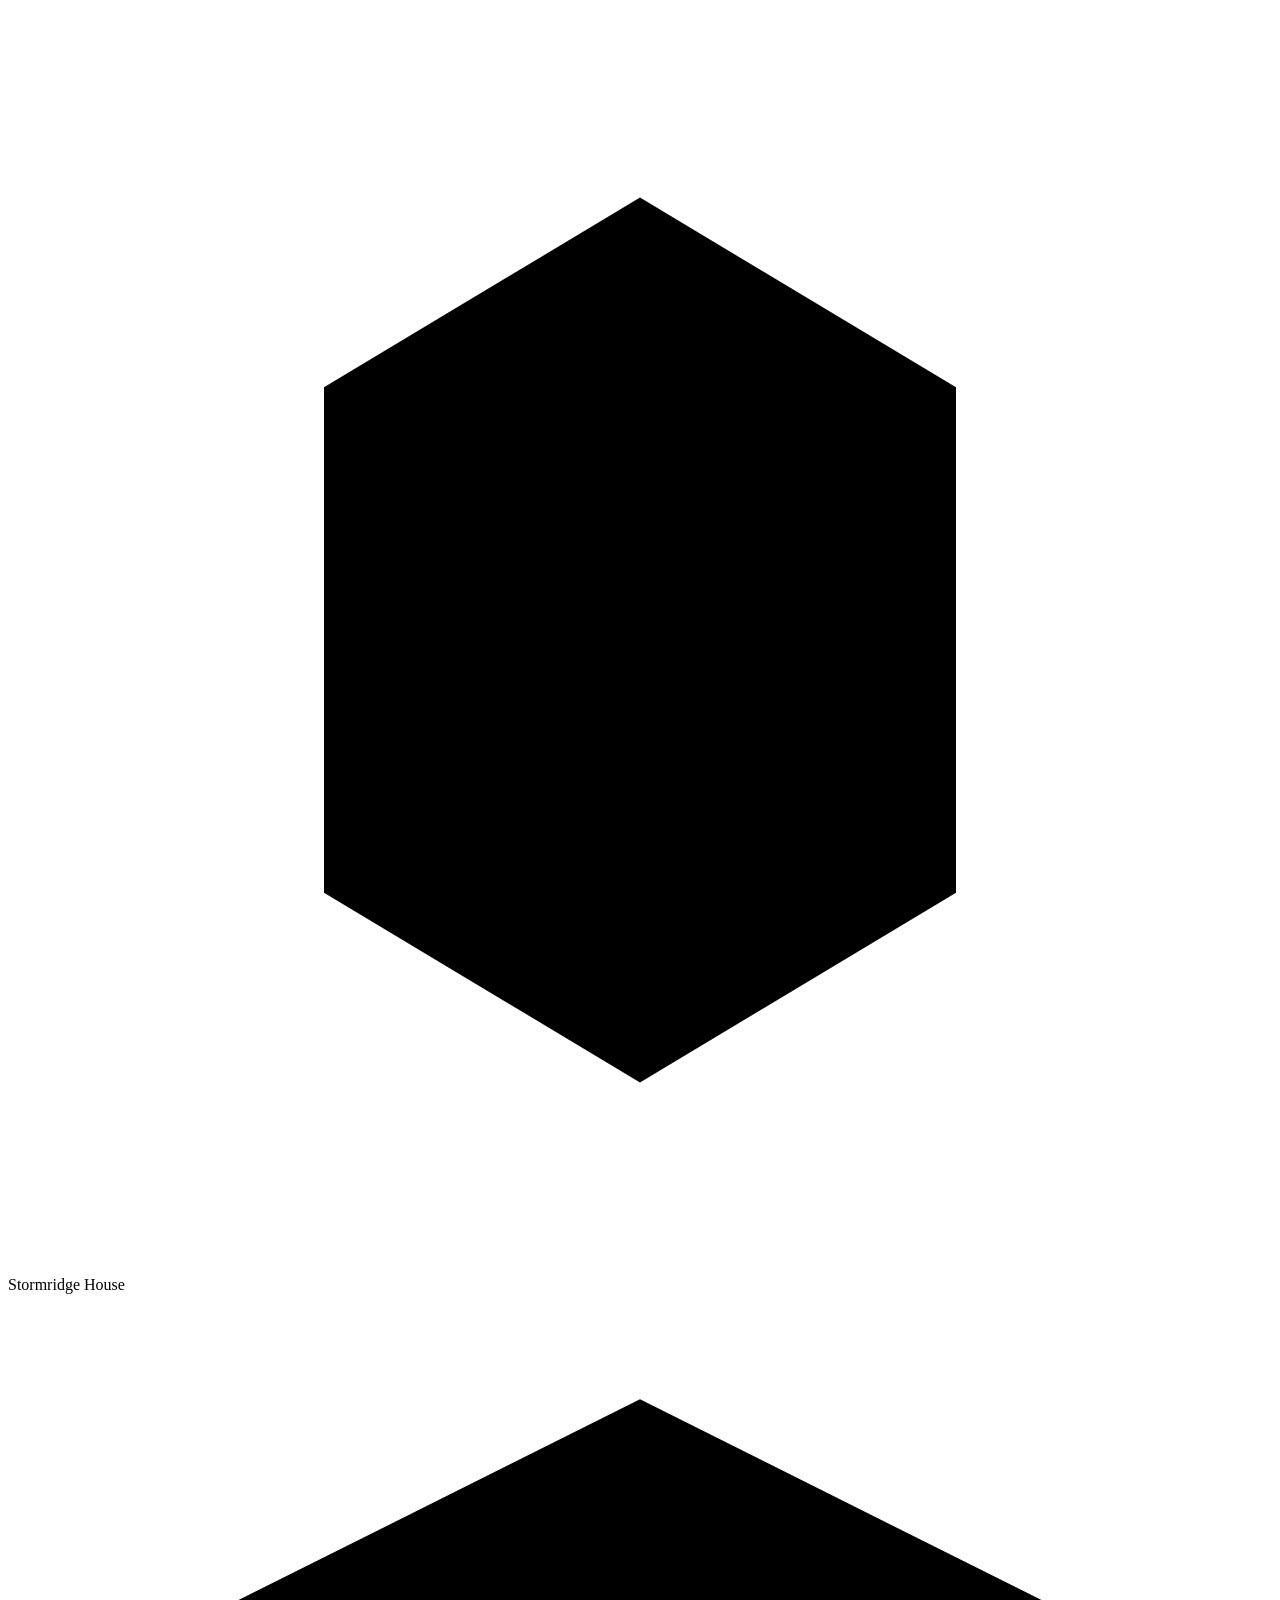
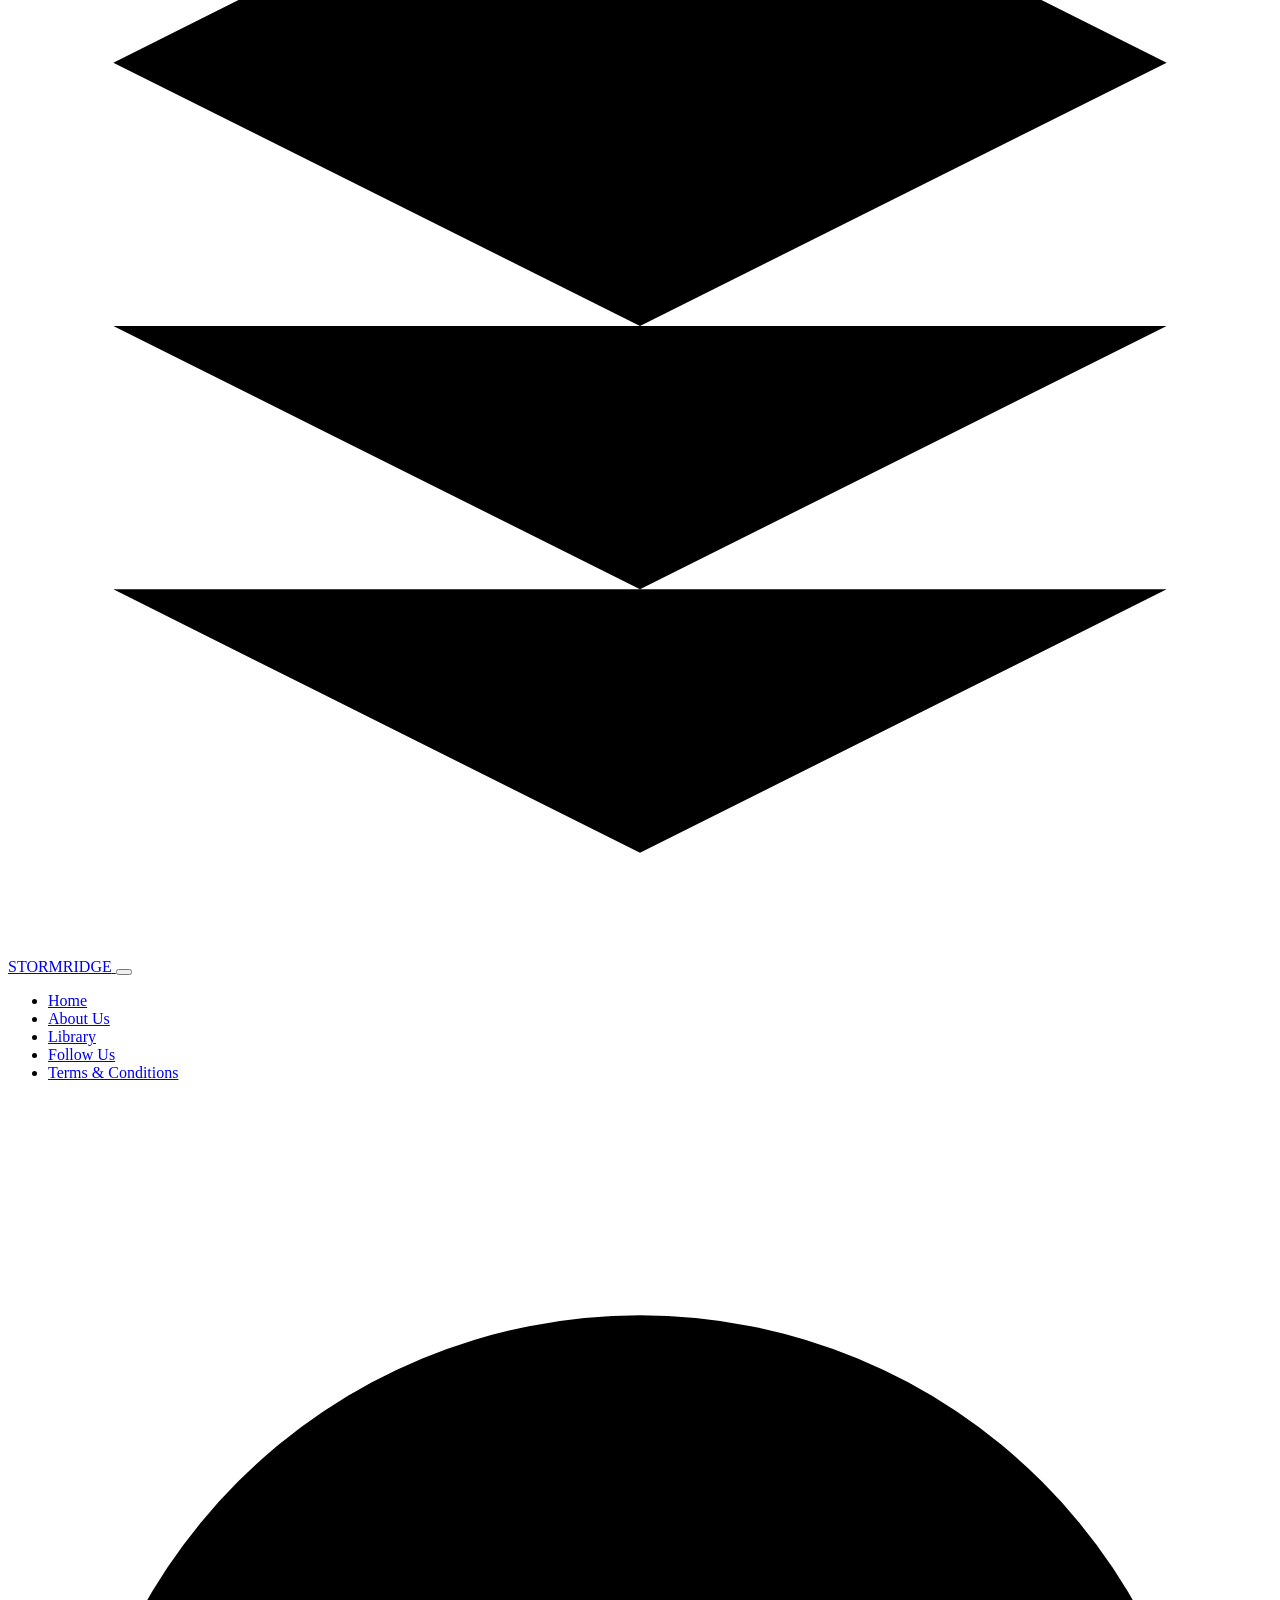
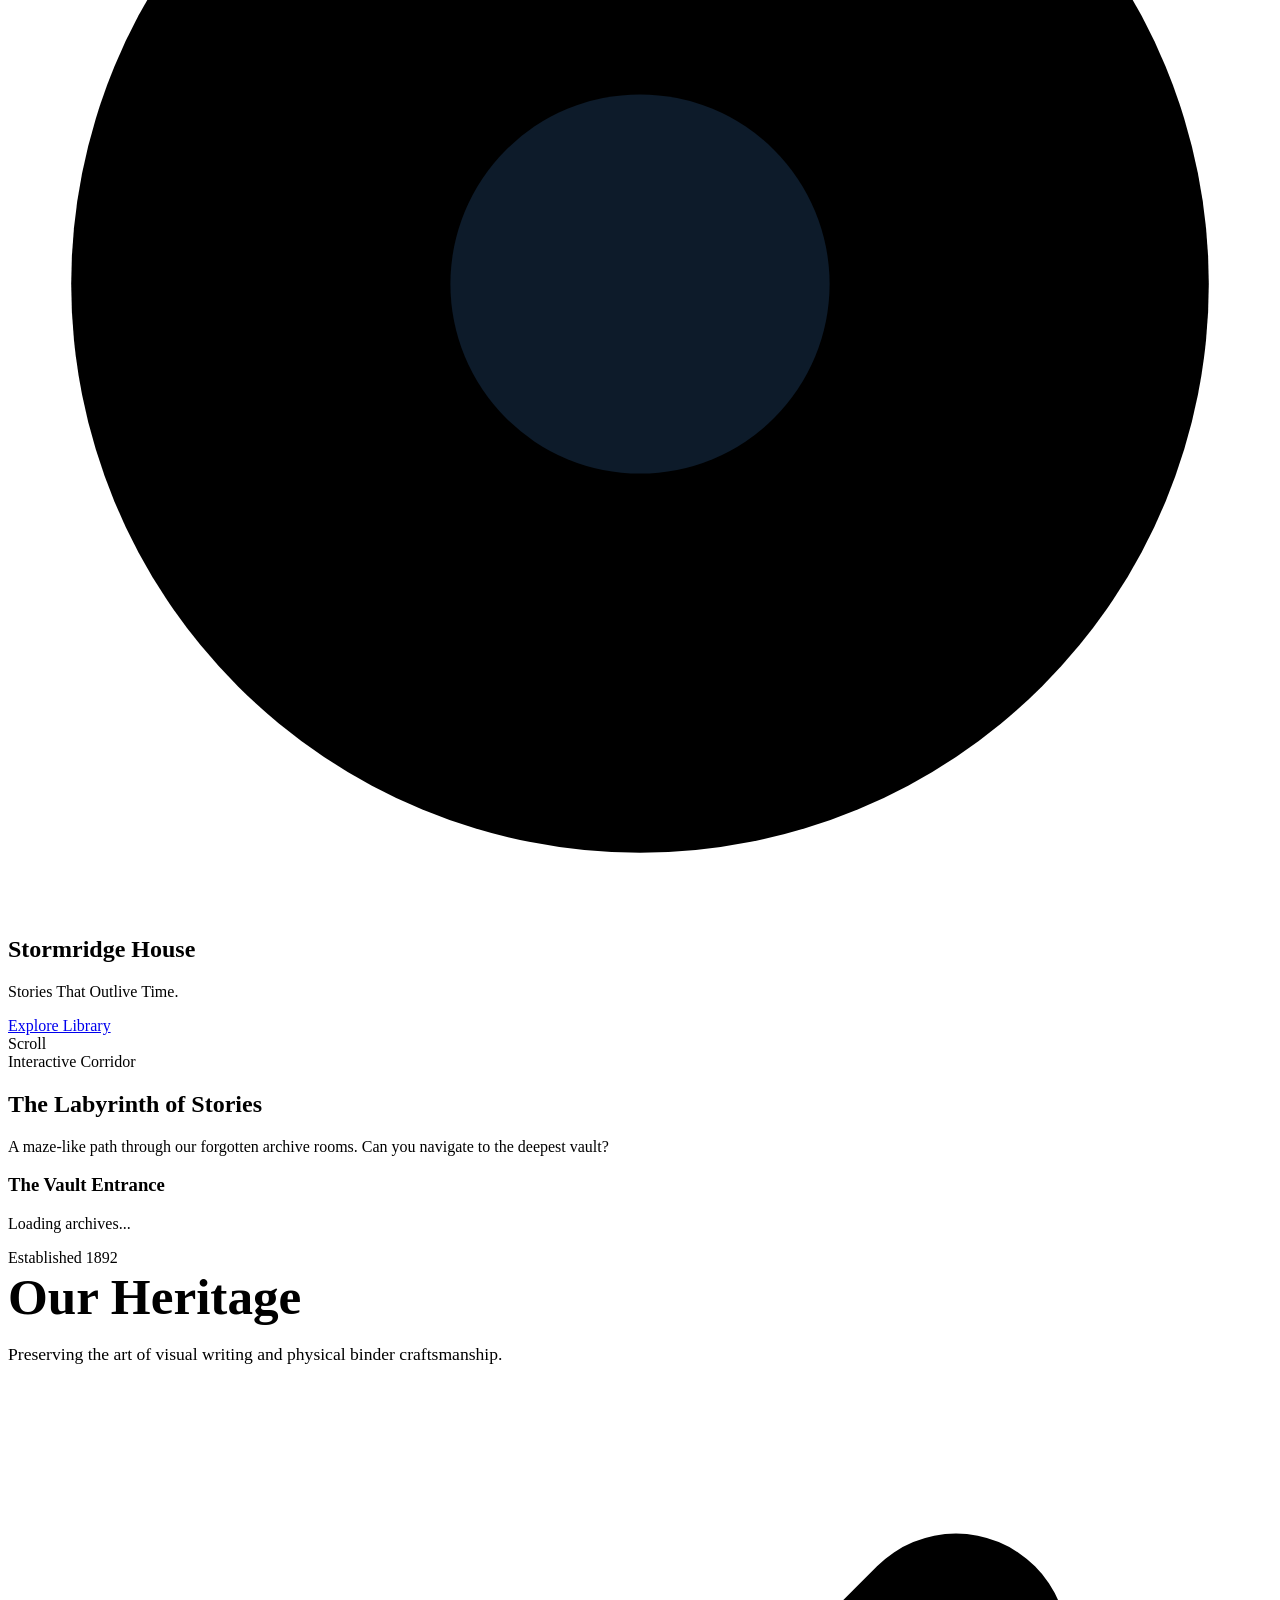
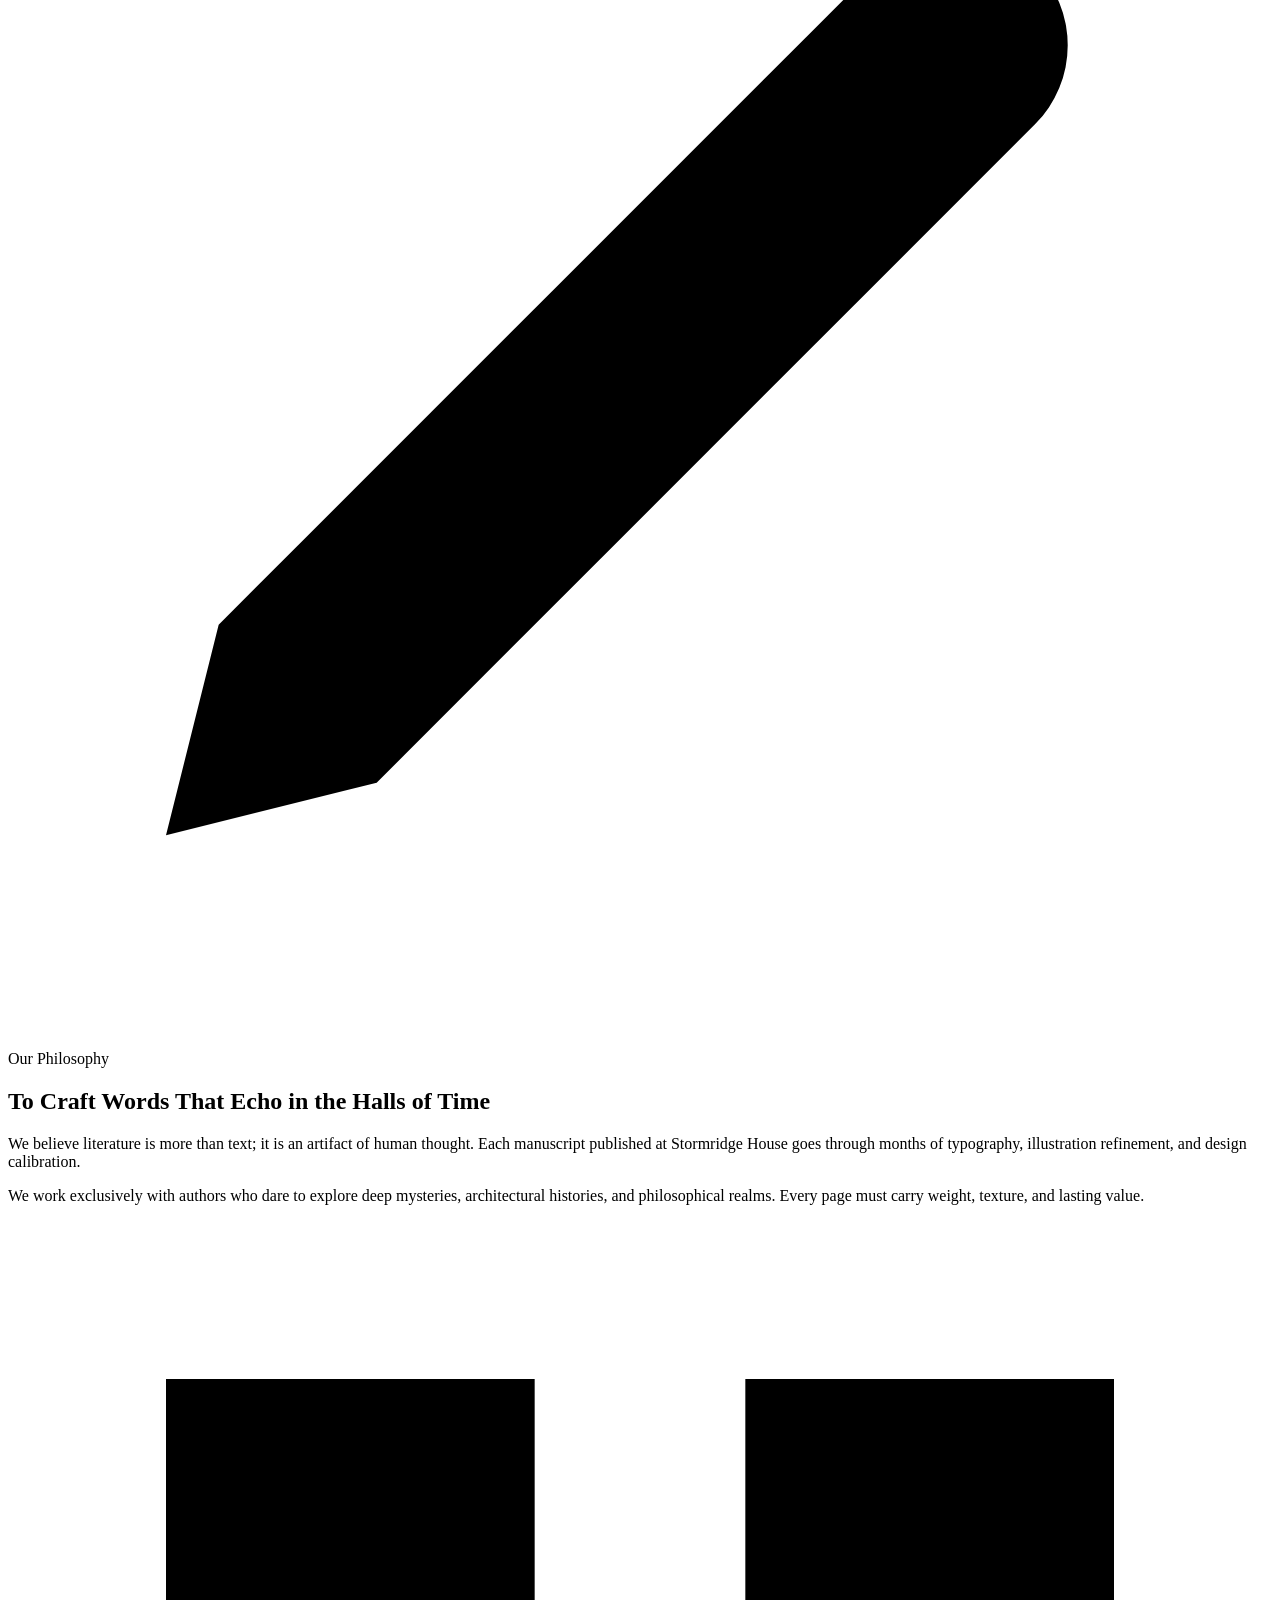
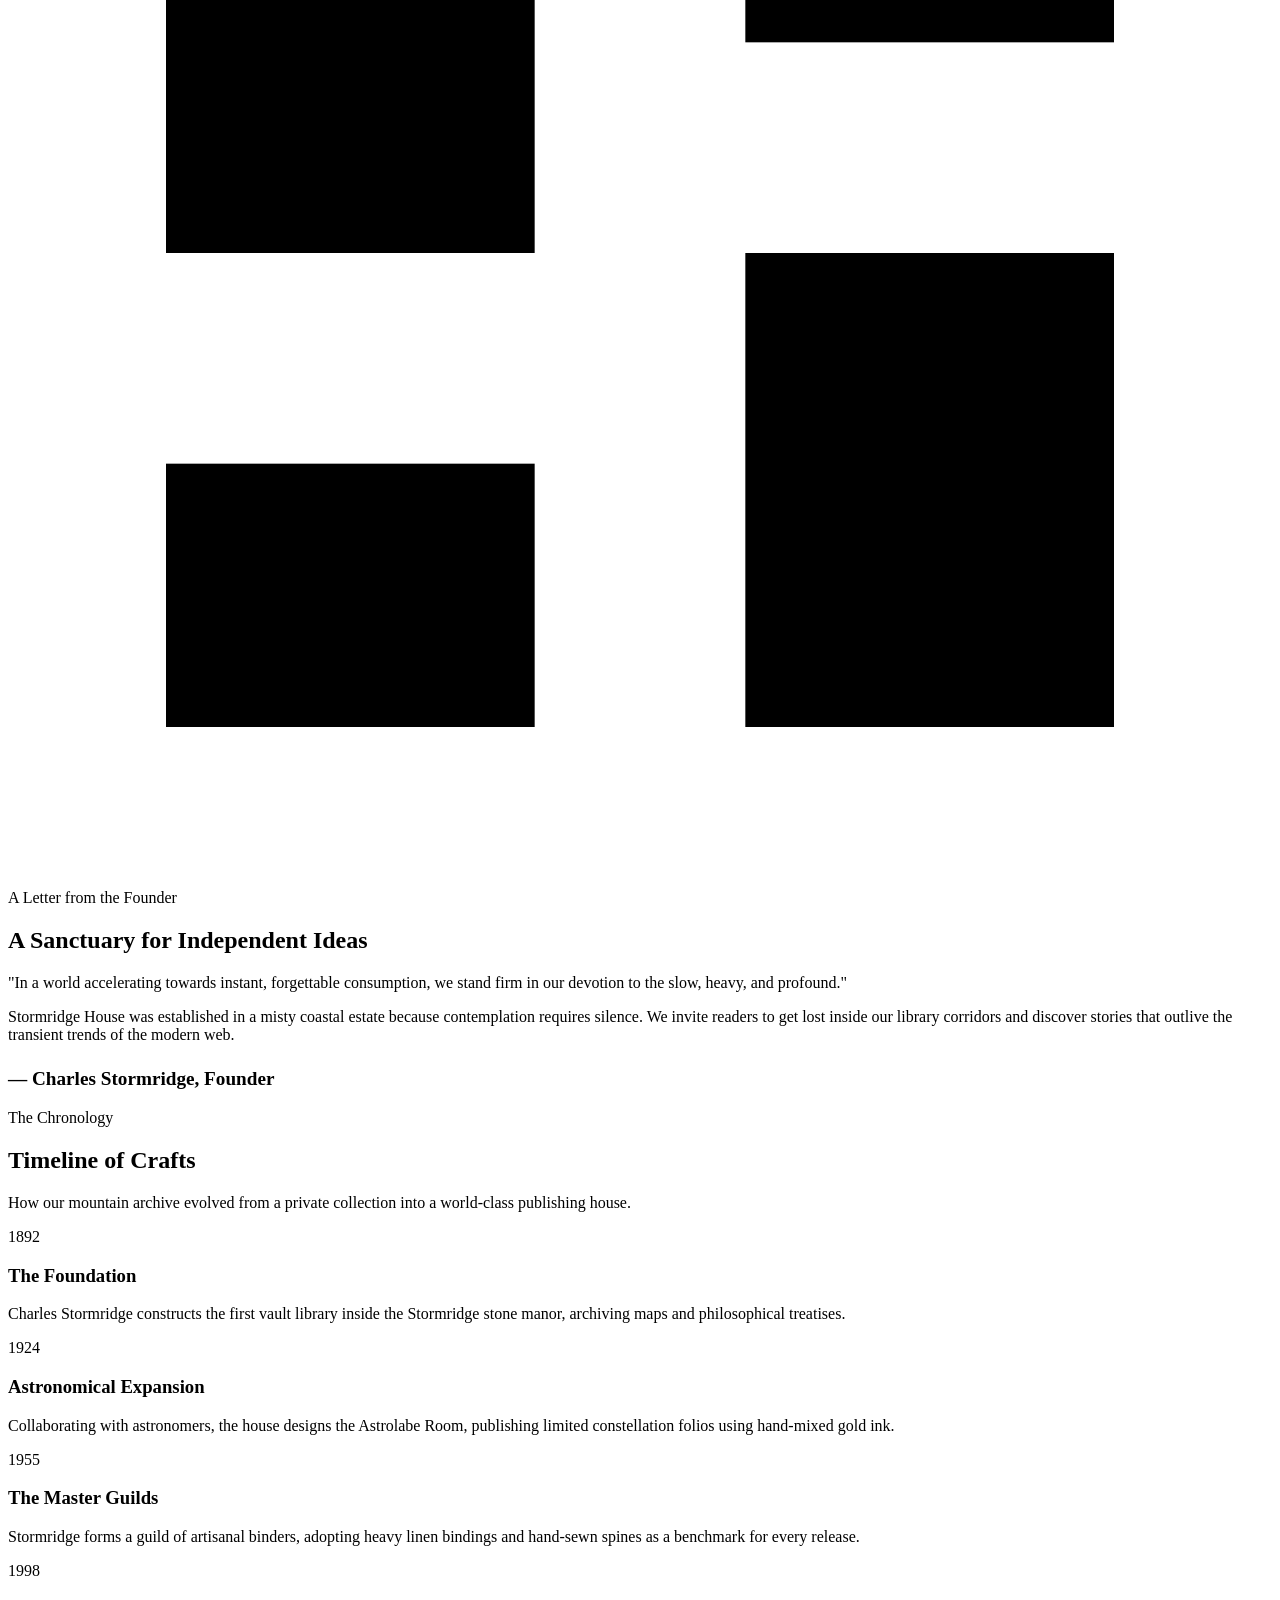
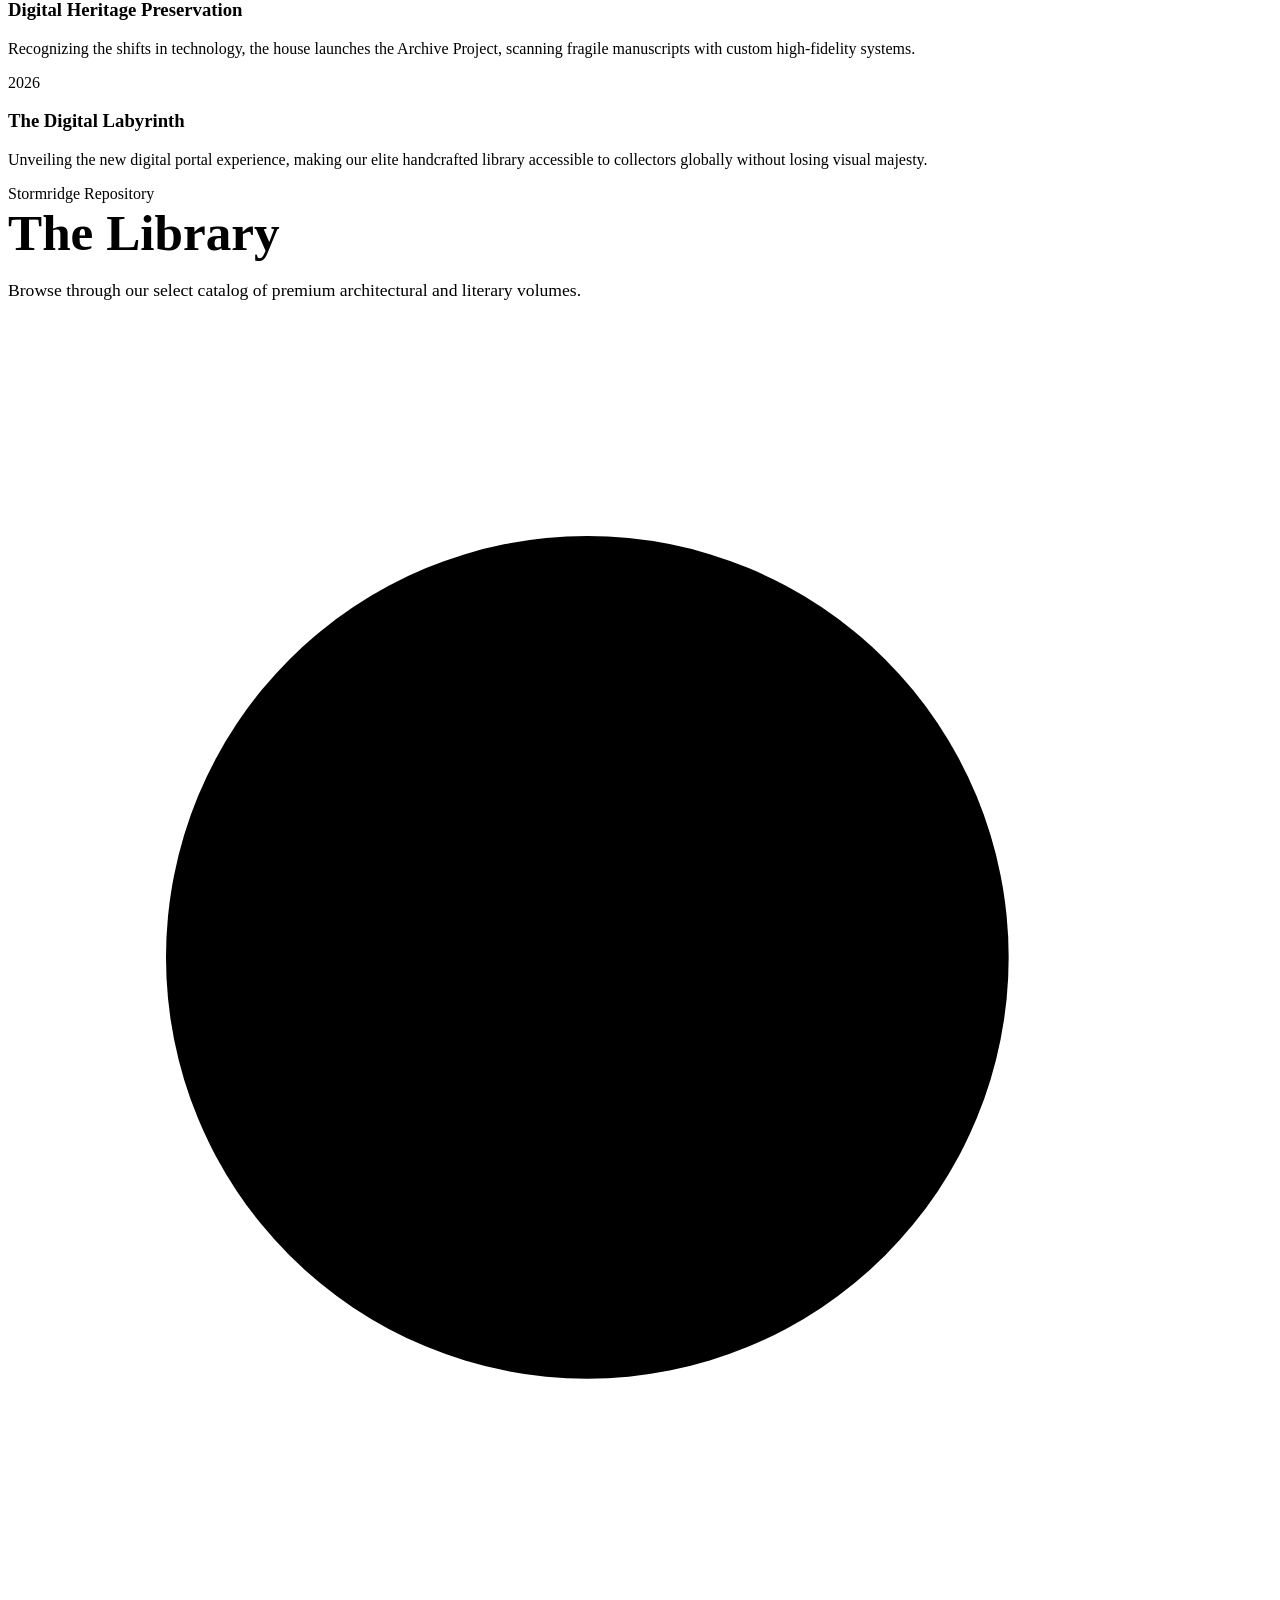
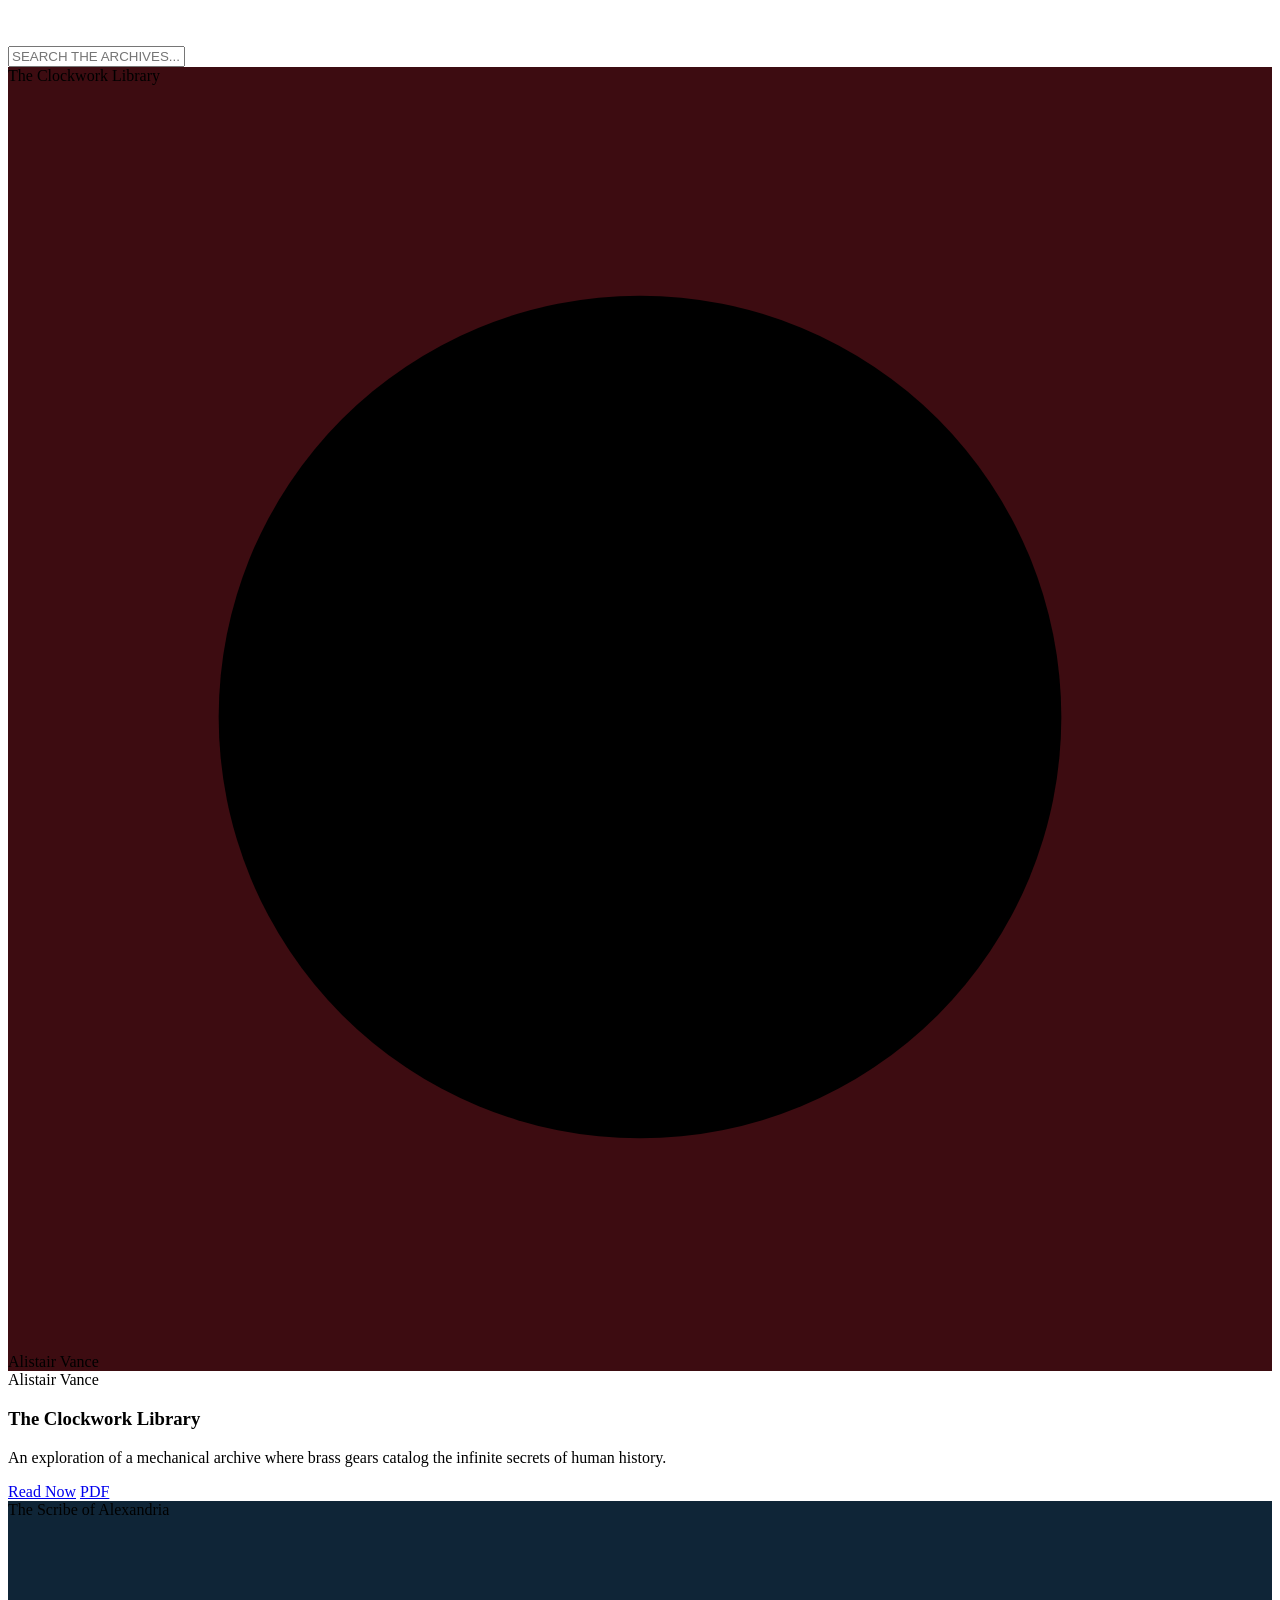
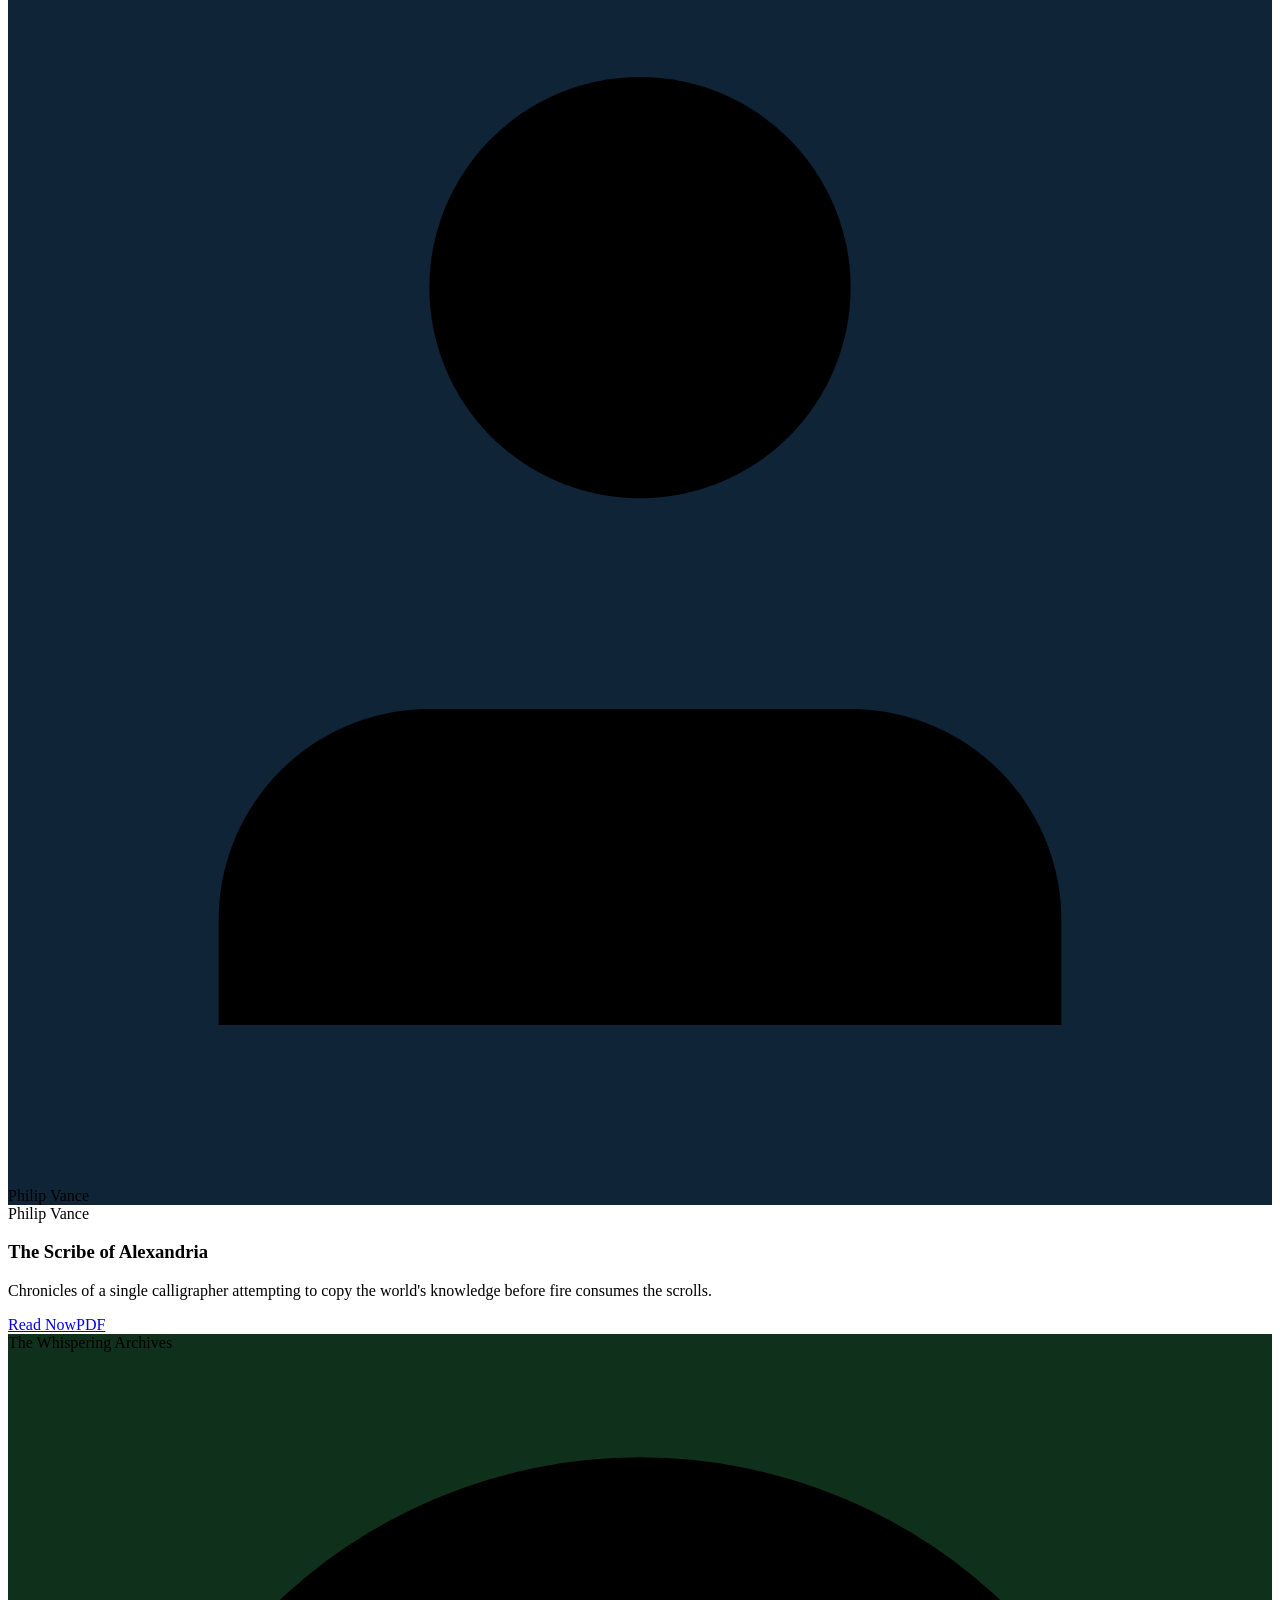
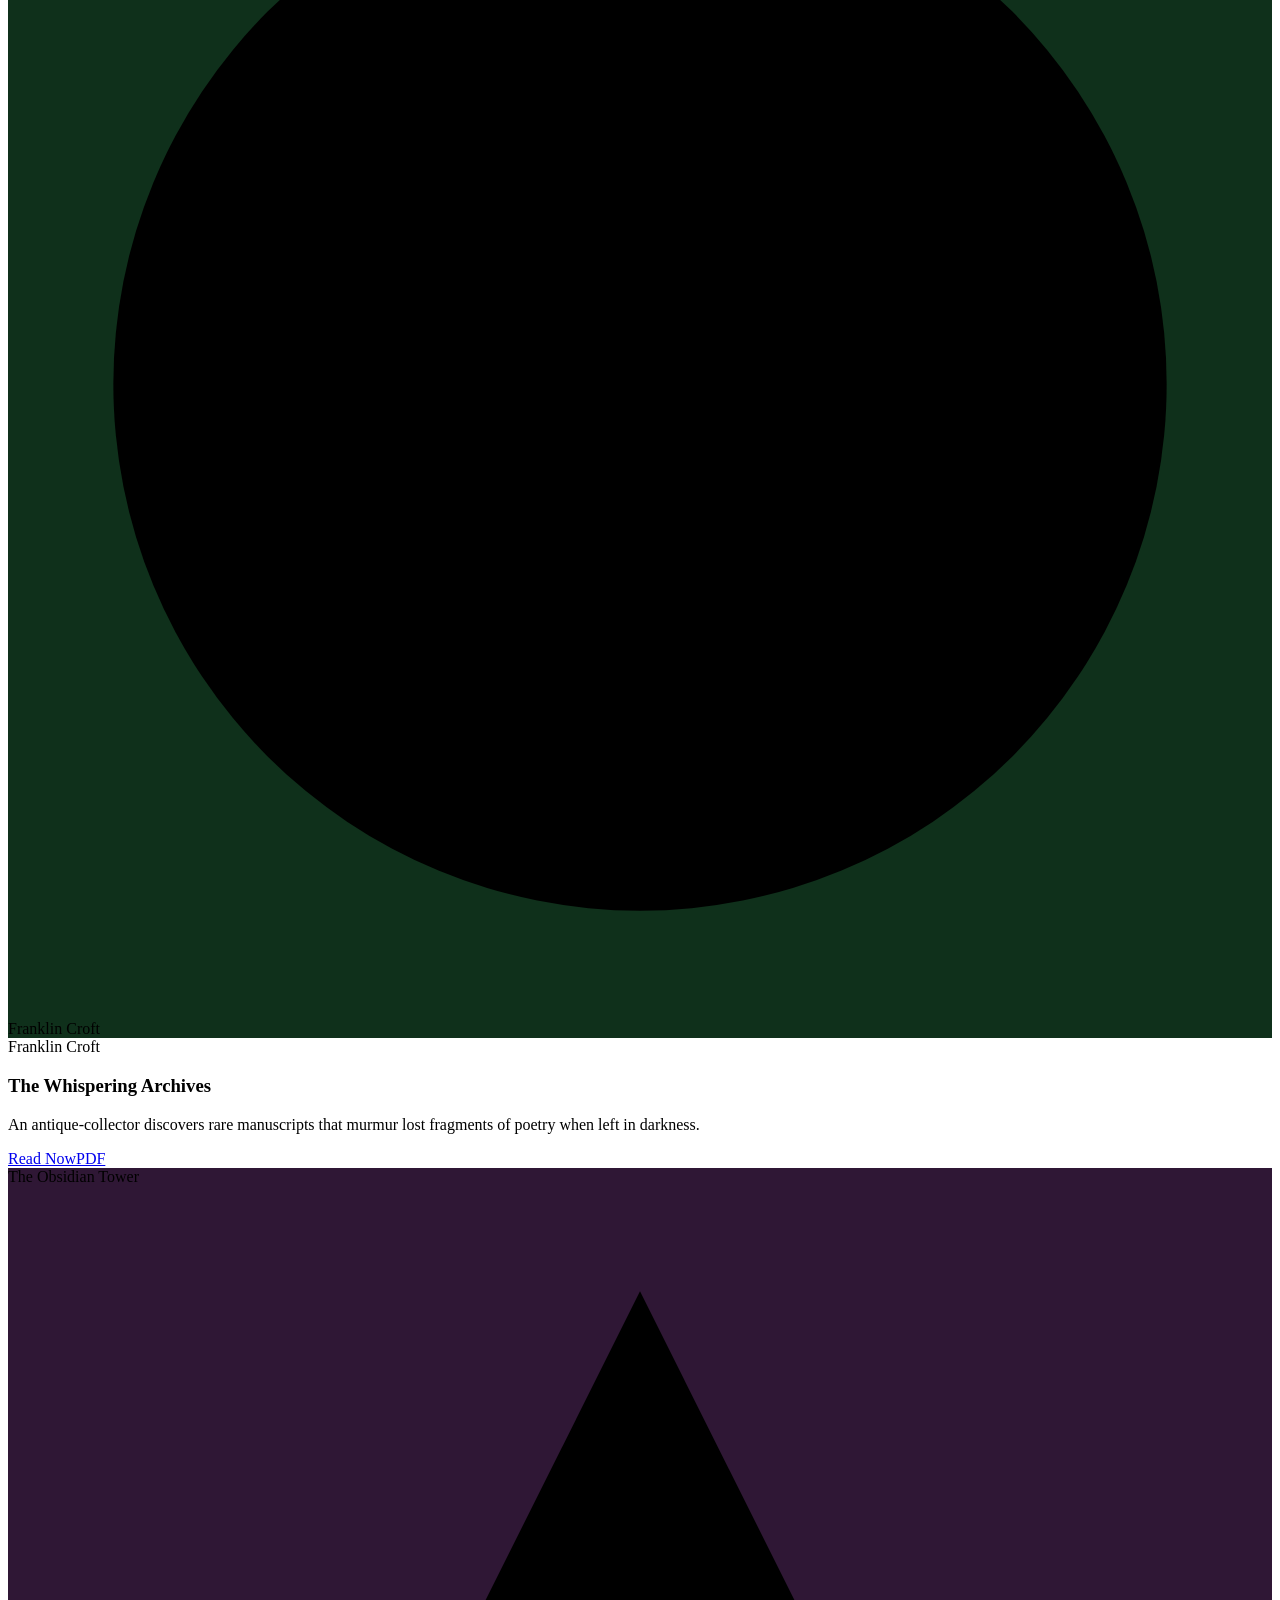
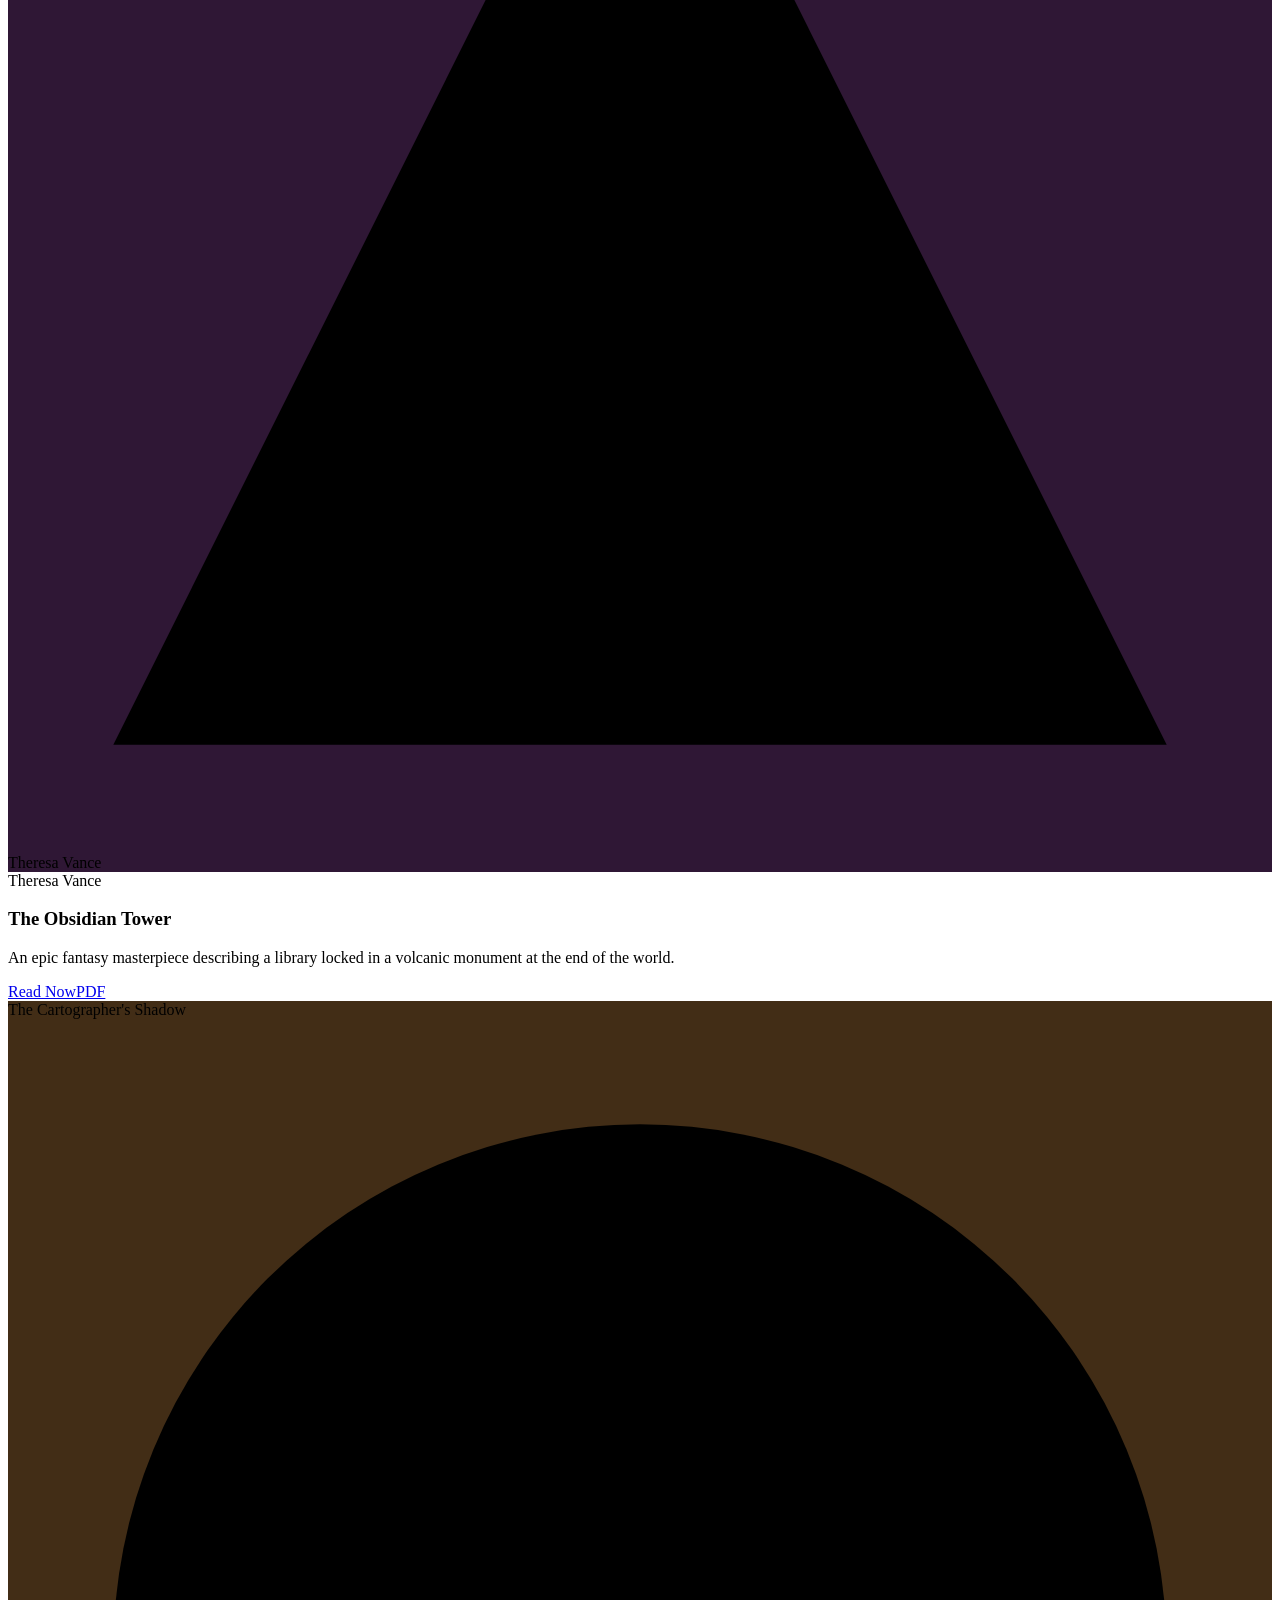
==== index.html @ ac43ef50 "Add files via upload" ====
<!DOCTYPE html>
<html lang="en">
<head>
    <meta charset="UTF-8">
    <meta name="viewport" content="width=device-width, initial-scale=1.0">
    <meta name="description" content="Stormridge House Publishing Company - Timeless literature, cinematic archives, and luxury digital publishing. Stories that outlive time.">
    <title>Stormridge House Publishing Company | Stories That Outlive Time</title>
    <!-- FAVICON: Replace href with your favicon image path -->
    <link rel="icon" href="images/favicon.png" type="image/png">
    <link rel="stylesheet" href="css/style.css">
</head>
<body>

    <div class="grain-overlay"></div>
    <div class="ambient-glow"></div>
    <div class="cursor-glow"></div>

    <!-- Cinematic Loading Screen -->
    <div class="loading-screen">
        <div class="loader-monogram">
            <svg viewBox="0 0 100 100">
                <path d="M50,15 L75,30 L75,70 L50,85 L25,70 L25,30 Z" />
                <path d="M35,45 C35,35 65,35 65,45 C65,55 35,50 35,60 C35,70 65,70 65,60" />
            </svg>
        </div>
        <div class="loader-text">Stormridge House</div>
        <div class="loader-bar"><div class="loader-progress"></div></div>
    </div>

    <!-- Sticky Navbar (shared) -->
    <nav class="luxury-navbar" id="main-nav">
        <div class="nav-container">
            <a href="#home" class="nav-logo" data-page="page-home">
                <!-- LOGO: Replace src with your logo image (e.g. images/logo.png) -->
                <img src="images/logo.png" alt="Stormridge" class="nav-logo-img" onerror="this.style.display='none';this.nextElementSibling.style.display='block'">
                <svg class="nav-logo-icon" viewBox="0 0 24 24" style="display:none">
                    <path d="M12 2L2 7l10 5 10-5-10-5zM2 17l10 5 10-5M2 12l10 5 10-5"/>
                </svg>
                <span class="nav-logo-text">STORMRIDGE</span>
            </a>
            <button class="nav-toggle" id="menu-btn" aria-label="Toggle Navigation">
                <span></span><span></span><span></span>
            </button>
            <ul class="nav-menu">
                <li><a href="#home" class="nav-link active" data-page="page-home">Home</a></li>
                <li><a href="#about" class="nav-link" data-page="page-about">About Us</a></li>
                <li><a href="#library" class="nav-link" data-page="page-library">Library</a></li>
                <li><a href="#follow" class="nav-link" data-page="page-follow">Follow Us</a></li>
                <li><a href="#terms" class="nav-link" data-page="page-terms">Terms &amp; Conditions</a></li>
            </ul>
        </div>
    </nav>

    <!-- ===================== PAGE: HOME ===================== -->
    <section class="page-section active" id="page-home">
        <header class="hero-section">
            <div class="hero-overlay"></div>
            <div class="hero-background-texture"></div>
            <canvas id="hero-canvas" class="hero-canvas"></canvas>
            <div class="hero-content">
                <!-- HERO LOGO: Replace src with your logo image -->
                <img src="images/logo.png" alt="Stormridge House" class="hero-logo-img" onerror="this.style.display='none';this.nextElementSibling.style.display='block'">
                <svg class="hero-logo-placeholder" viewBox="0 0 100 100" style="display:none">
                    <circle cx="50" cy="50" r="45"/><path d="M50,15 L50,85 M15,50 L85,50 M32,32 L68,68 M32,68 L68,32"/><circle cx="50" cy="50" r="15" fill="#0D1B2A"/>
                </svg>
                <h1 class="hero-title">Stormridge House</h1>
                <p class="hero-subtitle">Stories That Outlive Time.</p>
                <div class="hero-btn-container">
                    <a href="#library" class="btn-luxury" data-page="page-library">Explore Library</a>
                </div>
            </div>
            <div class="hero-scroll-indicator"><span>Scroll</span><div class="scroll-indicator-line"></div></div>
        </header>

        <!-- Labyrinth Corridor -->
        <section class="labyrinth-section" id="labyrinth-section">
            <div class="labyrinth-grid-overlay"></div>
            <div class="labyrinth-container">
                <div class="section-header fade-reveal">
                    <span class="section-subtitle">Interactive Corridor</span>
                    <h2 class="section-title">The Labyrinth of Stories</h2>
                    <p class="section-description">A maze-like path through our forgotten archive rooms. Can you navigate to the deepest vault?</p>
                </div>
                <div class="labyrinth-card fade-reveal">
                    <div id="maze-icon-container"></div>
                    <h3 id="maze-title" class="labyrinth-room-title">The Vault Entrance</h3>
                    <p id="maze-desc" class="labyrinth-room-desc">Loading archives...</p>
                    <div id="maze-options" class="labyrinth-options"></div>
                </div>
            </div>
        </section>
    </section>

    <!-- ===================== PAGE: ABOUT ===================== -->
    <section class="page-section" id="page-about">
        <header class="editorial-hero">
            <div class="hero-overlay" style="background:rgba(13,27,42,0.75)"></div>
            <div class="hero-content">
                <span class="section-subtitle" style="color:var(--color-accent)">Established 1892</span>
                <h1 class="hero-title" style="font-size:clamp(2rem,4vw,3.5rem);margin:0">Our Heritage</h1>
                <p class="hero-subtitle" style="font-size:1.1rem;color:var(--color-bg)">Preserving the art of visual writing and physical binder craftsmanship.</p>
            </div>
        </header>
        <main class="editorial-container">
            <section class="editorial-row fade-reveal">
                <div class="editorial-image-wrap">
                    <div class="editorial-image-placeholder">
                        <!-- ABOUT IMAGE 1: Replace with <img src="images/about-philosophy.jpg" alt="Philosophy"> -->
                        <svg viewBox="0 0 24 24"><path d="M12 20h9M16.5 3.5a2.121 2.121 0 0 1 3 3L7 19l-4 1 1-4L16.5 3.5z"/></svg>
                    </div>
                </div>
                <div class="editorial-text-wrap">
                    <span class="editorial-label">Our Philosophy</span>
                    <h2 class="editorial-title">To Craft Words That Echo in the Halls of Time</h2>
                    <p class="editorial-desc">We believe literature is more than text; it is an artifact of human thought. Each manuscript published at Stormridge House goes through months of typography, illustration refinement, and design calibration.</p>
                    <p>We work exclusively with authors who dare to explore deep mysteries, architectural histories, and philosophical realms. Every page must carry weight, texture, and lasting value.</p>
                </div>
            </section>
            <section class="editorial-row reverse fade-reveal">
                <div class="editorial-image-wrap">
                    <div class="editorial-image-placeholder">
                        <!-- ABOUT IMAGE 2: Replace with <img src="images/about-founder.jpg" alt="Founder"> -->
                        <svg viewBox="0 0 24 24"><rect x="3" y="3" width="7" height="9"/><rect x="14" y="3" width="7" height="5"/><rect x="14" y="12" width="7" height="9"/><rect x="3" y="16" width="7" height="5"/></svg>
                    </div>
                </div>
                <div class="editorial-text-wrap">
                    <span class="editorial-label">A Letter from the Founder</span>
                    <h2 class="editorial-title">A Sanctuary for Independent Ideas</h2>
                    <p class="editorial-desc">"In a world accelerating towards instant, forgettable consumption, we stand firm in our devotion to the slow, heavy, and profound."</p>
                    <p>Stormridge House was established in a misty coastal estate because contemplation requires silence. We invite readers to get lost inside our library corridors and discover stories that outlive the transient trends of the modern web.</p>
                    <p class="editorial-serif" style="margin-top:24px;font-weight:600;color:var(--color-accent);font-size:1.2rem">— Charles Stormridge, Founder</p>
                </div>
            </section>
        </main>
        <section class="timeline-section">
            <div class="section-header fade-reveal">
                <span class="section-subtitle">The Chronology</span>
                <h2 class="section-title">Timeline of Crafts</h2>
                <p class="section-description">How our mountain archive evolved from a private collection into a world-class publishing house.</p>
            </div>
            <div class="timeline-container">
                <div class="timeline-line"></div>
                <div class="timeline-item left fade-reveal"><div class="timeline-dot"></div><div class="timeline-content"><div class="timeline-year">1892</div><h3 class="timeline-title">The Foundation</h3><p>Charles Stormridge constructs the first vault library inside the Stormridge stone manor, archiving maps and philosophical treatises.</p></div></div>
                <div class="timeline-item right fade-reveal"><div class="timeline-dot"></div><div class="timeline-content"><div class="timeline-year">1924</div><h3 class="timeline-title">Astronomical Expansion</h3><p>Collaborating with astronomers, the house designs the Astrolabe Room, publishing limited constellation folios using hand-mixed gold ink.</p></div></div>
                <div class="timeline-item left fade-reveal"><div class="timeline-dot"></div><div class="timeline-content"><div class="timeline-year">1955</div><h3 class="timeline-title">The Master Guilds</h3><p>Stormridge forms a guild of artisanal binders, adopting heavy linen bindings and hand-sewn spines as a benchmark for every release.</p></div></div>
                <div class="timeline-item right fade-reveal"><div class="timeline-dot"></div><div class="timeline-content"><div class="timeline-year">1998</div><h3 class="timeline-title">Digital Heritage Preservation</h3><p>Recognizing the shifts in technology, the house launches the Archive Project, scanning fragile manuscripts with custom high-fidelity systems.</p></div></div>
                <div class="timeline-item left fade-reveal"><div class="timeline-dot"></div><div class="timeline-content"><div class="timeline-year">2026</div><h3 class="timeline-title">The Digital Labyrinth</h3><p>Unveiling the new digital portal experience, making our elite handcrafted library accessible to collectors globally without losing visual majesty.</p></div></div>
            </div>
        </section>
    </section>

    <!-- ===================== PAGE: LIBRARY ===================== -->
    <section class="page-section" id="page-library">
        <header class="editorial-hero">
            <div class="hero-overlay" style="background:rgba(13,27,42,0.75)"></div>
            <div class="hero-content">
                <span class="section-subtitle" style="color:var(--color-accent)">Stormridge Repository</span>
                <h1 class="hero-title" style="font-size:clamp(2rem,4vw,3.5rem);margin:0">The Library</h1>
                <p class="hero-subtitle" style="font-size:1.1rem;color:var(--color-bg)">Browse through our select catalog of premium architectural and literary volumes.</p>
            </div>
        </header>
        <div class="library-section" style="padding-top:60px">
            <div class="search-container fade-reveal">
                <div class="search-box">
                    <svg class="search-icon" viewBox="0 0 24 24"><circle cx="11" cy="11" r="8"/><line x1="21" y1="21" x2="16.65" y2="16.65"/></svg>
                    <input type="text" id="library-search" class="search-input" placeholder="SEARCH THE ARCHIVES...">
                </div>
            </div>
            <div class="books-grid">

                <!-- ===== BOOK 01 ===== -->
                <article class="book-card">
                    <div class="book-cover-wrap"><div class="book-cover-image">
                        <!-- COVER IMAGE: Replace src with your cover (e.g. images/covers/book-01.jpg) -->
                        <img src="images/covers/book-01.jpg" alt="The Clockwork Library" class="cover-img" onerror="this.style.display='none'">
                        <div class="svg-cover" style="background-color:#3D0C11"><div class="svg-cover-spine"></div><div class="svg-cover-title">The Clockwork Library</div><svg class="svg-cover-pattern" viewBox="0 0 24 24"><circle cx="12" cy="12" r="8"/><circle cx="12" cy="12" r="4"/><path d="M12 2v4M12 18v4M2 12h4M18 12h4"/></svg><div class="svg-cover-author">Alistair Vance</div></div>
                    </div></div>
                    <div class="book-details">
                        <span class="book-card-author">Alistair Vance</span>
                        <h3 class="book-card-title">The Clockwork Library</h3>
                        <p class="book-card-desc">An exploration of a mechanical archive where brass gears catalog the infinite secrets of human history.</p>
                        <div class="book-card-actions">
                            <a href="#" class="btn-luxury">Read Now</a>
                            <!-- PDF LINK: Replace href with your PDF path -->
                            <a href="pdfs/book-01.pdf" class="btn-secondary" target="_blank">PDF</a>
                        </div>
                    </div>
                </article>

                <!-- ===== BOOK 02 ===== -->
                <article class="book-card">
                    <div class="book-cover-wrap"><div class="book-cover-image">
                        <img src="images/covers/book-02.jpg" alt="The Scribe of Alexandria" class="cover-img" onerror="this.style.display='none'">
                        <div class="svg-cover" style="background-color:#0F2537"><div class="svg-cover-spine"></div><div class="svg-cover-title">The Scribe of Alexandria</div><svg class="svg-cover-pattern" viewBox="0 0 24 24"><path d="M20 21v-2a4 4 0 0 0-4-4H8a4 4 0 0 0-4 4v2"/><circle cx="12" cy="7" r="4"/></svg><div class="svg-cover-author">Philip Vance</div></div>
                    </div></div>
                    <div class="book-details">
                        <span class="book-card-author">Philip Vance</span>
                        <h3 class="book-card-title">The Scribe of Alexandria</h3>
                        <p class="book-card-desc">Chronicles of a single calligrapher attempting to copy the world's knowledge before fire consumes the scrolls.</p>
                        <div class="book-card-actions"><a href="#" class="btn-luxury">Read Now</a><a href="pdfs/book-02.pdf" class="btn-secondary" target="_blank">PDF</a></div>
                    </div>
                </article>

                <!-- ===== BOOK 03 ===== -->
                <article class="book-card">
                    <div class="book-cover-wrap"><div class="book-cover-image">
                        <img src="images/covers/book-03.jpg" alt="The Whispering Archives" class="cover-img" onerror="this.style.display='none'">
                        <div class="svg-cover" style="background-color:#0F301B"><div class="svg-cover-spine"></div><div class="svg-cover-title">The Whispering Archives</div><svg class="svg-cover-pattern" viewBox="0 0 24 24"><circle cx="12" cy="12" r="10"/><path d="M8 12h8"/></svg><div class="svg-cover-author">Franklin Croft</div></div>
                    </div></div>
                    <div class="book-details">
                        <span class="book-card-author">Franklin Croft</span>
                        <h3 class="book-card-title">The Whispering Archives</h3>
                        <p class="book-card-desc">An antique-collector discovers rare manuscripts that murmur lost fragments of poetry when left in darkness.</p>
                        <div class="book-card-actions"><a href="#" class="btn-luxury">Read Now</a><a href="pdfs/book-03.pdf" class="btn-secondary" target="_blank">PDF</a></div>
                    </div>
                </article>

                <!-- ===== BOOK 04 ===== -->
                <article class="book-card">
                    <div class="book-cover-wrap"><div class="book-cover-image">
                        <img src="images/covers/book-04.jpg" alt="The Obsidian Tower" class="cover-img" onerror="this.style.display='none'">
                        <div class="svg-cover" style="background-color:#2F1735"><div class="svg-cover-spine"></div><div class="svg-cover-title">The Obsidian Tower</div><svg class="svg-cover-pattern" viewBox="0 0 24 24"><path d="M12 2L2 22h20L12 2z"/><line x1="12" y1="10" x2="12" y2="18"/></svg><div class="svg-cover-author">Theresa Vance</div></div>
                    </div></div>
                    <div class="book-details">
                        <span class="book-card-author">Theresa Vance</span>
                        <h3 class="book-card-title">The Obsidian Tower</h3>
                        <p class="book-card-desc">An epic fantasy masterpiece describing a library locked in a volcanic monument at the end of the world.</p>
                        <div class="book-card-actions"><a href="#" class="btn-luxury">Read Now</a><a href="pdfs/book-04.pdf" class="btn-secondary" target="_blank">PDF</a></div>
                    </div>
                </article>

                <!-- ===== BOOK 05 ===== -->
                <article class="book-card">
                    <div class="book-cover-wrap"><div class="book-cover-image">
                        <img src="images/covers/book-05.jpg" alt="The Cartographer's Shadow" class="cover-img" onerror="this.style.display='none'">
                        <div class="svg-cover" style="background-color:#422D16"><div class="svg-cover-spine"></div><div class="svg-cover-title">The Cartographer's Shadow</div><svg class="svg-cover-pattern" viewBox="0 0 24 24"><circle cx="12" cy="12" r="10"/><polygon points="16.24 7.76 14.12 14.12 7.76 16.24 9.88 9.88 16.24 7.76"/></svg><div class="svg-cover-author">Charles Stormridge</div></div>
                    </div></div>
                    <div class="book-details">
                        <span class="book-card-author">Charles Stormridge</span>
                        <h3 class="book-card-title">The Cartographer's Shadow</h3>
                        <p class="book-card-desc">A deep narrative on mapping unexplored regions and the cartographers who intentionally hid mythical gates.</p>
                        <div class="book-card-actions"><a href="#" class="btn-luxury">Read Now</a><a href="pdfs/book-05.pdf" class="btn-secondary" target="_blank">PDF</a></div>
                    </div>
                </article>

                <!-- ===== BOOK 06 ===== -->
                <article class="book-card">
                    <div class="book-cover-wrap"><div class="book-cover-image">
                        <img src="images/covers/book-06.jpg" alt="Labyrinths of the Mind" class="cover-img" onerror="this.style.display='none'">
                        <div class="svg-cover" style="background-color:#111A1B"><div class="svg-cover-spine"></div><div class="svg-cover-title">Labyrinths of the Mind</div><svg class="svg-cover-pattern" viewBox="0 0 24 24"><path d="M12 2L2 7l10 5 10-5-10-5zM2 17l10 5 10-5M2 12l10 5 10-5"/></svg><div class="svg-cover-author">Dr. Eleanor Vance</div></div>
                    </div></div>
                    <div class="book-details">
                        <span class="book-card-author">Dr. Eleanor Vance</span>
                        <h3 class="book-card-title">Labyrinths of the Mind</h3>
                        <p class="book-card-desc">A psychological and philosophical treatise evaluating the maze dream archetype in early civil records.</p>
                        <div class="book-card-actions"><a href="#" class="btn-luxury">Read Now</a><a href="pdfs/book-06.pdf" class="btn-secondary" target="_blank">PDF</a></div>
                    </div>
                </article>

                <!-- ===== BOOK 07 ===== -->
                <article class="book-card">
                    <div class="book-cover-wrap"><div class="book-cover-image">
                        <img src="images/covers/book-07.jpg" alt="Echoes of Amber and Ash" class="cover-img" onerror="this.style.display='none'">
                        <div class="svg-cover" style="background-color:#4A1D0E"><div class="svg-cover-spine"></div><div class="svg-cover-title">Echoes of Amber and Ash</div><svg class="svg-cover-pattern" viewBox="0 0 24 24"><path d="M12 2a5 5 0 0 0-5 5v3a5 5 0 0 0 10 0V7a5 5 0 0 0-5-5z"/><path d="M19 10v1a7 7 0 0 1-14 0v-1"/></svg><div class="svg-cover-author">Beatrice Thorne</div></div>
                    </div></div>
                    <div class="book-details">
                        <span class="book-card-author">Beatrice Thorne</span>
                        <h3 class="book-card-title">Echoes of Amber &amp; Ash</h3>
                        <p class="book-card-desc">A collection of luxury prose outlining the fall of forgotten royal houses across medieval Europe.</p>
                        <div class="book-card-actions"><a href="#" class="btn-luxury">Read Now</a><a href="pdfs/book-07.pdf" class="btn-secondary" target="_blank">PDF</a></div>
                    </div>
                </article>

                <!-- ===== BOOK 08 ===== -->
                <article class="book-card">
                    <div class="book-cover-wrap"><div class="book-cover-image">
                        <img src="images/covers/book-08.jpg" alt="Midnight in Montenegro" class="cover-img" onerror="this.style.display='none'">
                        <div class="svg-cover" style="background-color:#350F21"><div class="svg-cover-spine"></div><div class="svg-cover-title">Midnight in Montenegro</div><svg class="svg-cover-pattern" viewBox="0 0 24 24"><circle cx="12" cy="12" r="10"/><path d="M12 2v20M2 12h20"/></svg><div class="svg-cover-author">Genevieve Moreau</div></div>
                    </div></div>
                    <div class="book-details">
                        <span class="book-card-author">Genevieve Moreau</span>
                        <h3 class="book-card-title">Midnight in Montenegro</h3>
                        <p class="book-card-desc">Gothic suspense romance highlighting secrets kept within a remote mountaintop estate during dark winters.</p>
                        <div class="book-card-actions"><a href="#" class="btn-luxury">Read Now</a><a href="pdfs/book-08.pdf" class="btn-secondary" target="_blank">PDF</a></div>
                    </div>
                </article>

                <!-- ===== BOOK 09 ===== -->
                <article class="book-card">
                    <div class="book-cover-wrap"><div class="book-cover-image">
                        <img src="images/covers/book-09.jpg" alt="The Crimson Astrolabe" class="cover-img" onerror="this.style.display='none'">
                        <div class="svg-cover" style="background-color:#0F142D"><div class="svg-cover-spine"></div><div class="svg-cover-title">The Crimson Astrolabe</div><svg class="svg-cover-pattern" viewBox="0 0 24 24"><circle cx="12" cy="12" r="10"/><circle cx="12" cy="12" r="6"/><path d="M12 2l4 4-4 4-4-4 4-4z"/></svg><div class="svg-cover-author">Isabella Rossi</div></div>
                    </div></div>
                    <div class="book-details">
                        <span class="book-card-author">Isabella Rossi</span>
                        <h3 class="book-card-title">The Crimson Astrolabe</h3>
                        <p class="book-card-desc">A fast-paced astronomical conspiracy tracing an alignment ledger that reveals lost landmasses.</p>
                        <div class="book-card-actions"><a href="#" class="btn-luxury">Read Now</a><a href="pdfs/book-09.pdf" class="btn-secondary" target="_blank">PDF</a></div>
                    </div>
                </article>

                <!-- ===== BOOK 10 ===== -->
                <article class="book-card">
                    <div class="book-cover-wrap"><div class="book-cover-image">
                        <img src="images/covers/book-10.jpg" alt="Beneath the Floorboards" class="cover-img" onerror="this.style.display='none'">
                        <div class="svg-cover" style="background-color:#2D0F0A"><div class="svg-cover-spine"></div><div class="svg-cover-title">Beneath the Floorboards</div><svg class="svg-cover-pattern" viewBox="0 0 24 24"><path d="M3 12h18M3 6h18M3 18h18"/></svg><div class="svg-cover-author">Julian Blackwood</div></div>
                    </div></div>
                    <div class="book-details">
                        <span class="book-card-author">Julian Blackwood</span>
                        <h3 class="book-card-title">Beneath the Floorboards</h3>
                        <p class="book-card-desc">Atmospheric horror centered around a grand country library holding phantom archives beneath the floor planks.</p>
                        <div class="book-card-actions"><a href="#" class="btn-luxury">Read Now</a><a href="pdfs/book-10.pdf" class="btn-secondary" target="_blank">PDF</a></div>
                    </div>
                </article>

                <!-- ===== BOOK 11 ===== -->
                <article class="book-card">
                    <div class="book-cover-wrap"><div class="book-cover-image">
                        <img src="images/covers/book-11.jpg" alt="The Ink Weaver's Daughter" class="cover-img" onerror="this.style.display='none'">
                        <div class="svg-cover" style="background-color:#0E2919"><div class="svg-cover-spine"></div><div class="svg-cover-title">The Ink Weaver's Daughter</div><svg class="svg-cover-pattern" viewBox="0 0 24 24"><path d="M12 2C6.48 2 2 6.48 2 12s4.48 10 10 10 10-4.48 10-10S17.52 2 12 2zm1 15h-2v-6h2v6zm0-8h-2V7h2v2z"/></svg><div class="svg-cover-author">Leo Martinez</div></div>
                    </div></div>
                    <div class="book-details">
                        <span class="book-card-author">Leo Martinez</span>
                        <h3 class="book-card-title">The Ink Weaver's Daughter</h3>
                        <p class="book-card-desc">A fantasy fable recounting ink guilds who possessed the talent to materialize written stories into physical life.</p>
                        <div class="book-card-actions"><a href="#" class="btn-luxury">Read Now</a><a href="pdfs/book-11.pdf" class="btn-secondary" target="_blank">PDF</a></div>
                    </div>
                </article>

                <!-- ===== BOOK 12 ===== -->
                <article class="book-card">
                    <div class="book-cover-wrap"><div class="book-cover-image">
                        <img src="images/covers/book-12.jpg" alt="Shadows of the Guildhall" class="cover-img" onerror="this.style.display='none'">
                        <div class="svg-cover" style="background-color:#242426"><div class="svg-cover-spine"></div><div class="svg-cover-title">Shadows of the Guildhall</div><svg class="svg-cover-pattern" viewBox="0 0 24 24"><path d="M12 22s8-4 8-10V5l-8-3-8 3v7c0 6 8 10 8 10z"/></svg><div class="svg-cover-author">Margaret Sterling</div></div>
                    </div></div>
                    <div class="book-details">
                        <span class="book-card-author">Margaret Sterling</span>
                        <h3 class="book-card-title">Shadows of the Guildhall</h3>
                        <p class="book-card-desc">An intricate Victorian thriller detailing the secret cabals operating printing presses underneath London docks.</p>
                        <div class="book-card-actions"><a href="#" class="btn-luxury">Read Now</a><a href="pdfs/book-12.pdf" class="btn-secondary" target="_blank">PDF</a></div>
                    </div>
                </article>

                <!-- ===== BOOK 13 ===== -->
                <article class="book-card">
                    <div class="book-cover-wrap"><div class="book-cover-image">
                        <img src="images/covers/book-13.jpg" alt="The Last Alchemist" class="cover-img" onerror="this.style.display='none'">
                        <div class="svg-cover" style="background-color:#3C220E"><div class="svg-cover-spine"></div><div class="svg-cover-title">The Last Alchemist</div><svg class="svg-cover-pattern" viewBox="0 0 24 24"><path d="M12 2v20M17 5H7M19 12H5M17 19H7"/></svg><div class="svg-cover-author">Nathaniel Crane</div></div>
                    </div></div>
                    <div class="book-details">
                        <span class="book-card-author">Nathaniel Crane</span>
                        <h3 class="book-card-title">The Last Alchemist of Prague</h3>
                        <p class="book-card-desc">Historical drama recounting an alchemist who encoded dynamic chemical formulas into luxury paperbindings.</p>
                        <div class="book-card-actions"><a href="#" class="btn-luxury">Read Now</a><a href="pdfs/book-13.pdf" class="btn-secondary" target="_blank">PDF</a></div>
                    </div>
                </article>

                <!-- ===== BOOK 14 ===== -->
                <article class="book-card">
                    <div class="book-cover-wrap"><div class="book-cover-image">
                        <img src="images/covers/book-14.jpg" alt="Rooms Without Walls" class="cover-img" onerror="this.style.display='none'">
                        <div class="svg-cover" style="background-color:#2E1B3A"><div class="svg-cover-spine"></div><div class="svg-cover-title">Rooms Without Walls</div><svg class="svg-cover-pattern" viewBox="0 0 24 24"><rect x="3" y="3" width="18" height="18" rx="2" ry="2"/><line x1="9" y1="3" x2="9" y2="21"/></svg><div class="svg-cover-author">Olivia Sterling</div></div>
                    </div></div>
                    <div class="book-details">
                        <span class="book-card-author">Olivia Sterling</span>
                        <h3 class="book-card-title">Rooms Without Walls</h3>
                        <p class="book-card-desc">An elegant surrealist anthology exploring empty architectural galleries and dreams of floating papers.</p>
                        <div class="book-card-actions"><a href="#" class="btn-luxury">Read Now</a><a href="pdfs/book-14.pdf" class="btn-secondary" target="_blank">PDF</a></div>
                    </div>
                </article>

                <!-- ===== BOOK 15 ===== -->
                <article class="book-card">
                    <div class="book-cover-wrap"><div class="book-cover-image">
                        <img src="images/covers/book-15.jpg" alt="Gilded Mirrors" class="cover-img" onerror="this.style.display='none'">
                        <div class="svg-cover" style="background-color:#4A2B0E"><div class="svg-cover-spine"></div><div class="svg-cover-title">Gilded Mirrors</div><svg class="svg-cover-pattern" viewBox="0 0 24 24"><circle cx="12" cy="12" r="10"/><path d="M8 12a4 4 0 0 1 8 0"/></svg><div class="svg-cover-author">Quintin Bell</div></div>
                    </div></div>
                    <div class="book-details">
                        <span class="book-card-author">Quintin Bell</span>
                        <h3 class="book-card-title">Gilded Mirrors</h3>
                        <p class="book-card-desc">A modern high-society thriller focused on a publishing house that blackmails elites via private print diaries.</p>
                        <div class="book-card-actions"><a href="#" class="btn-luxury">Read Now</a><a href="pdfs/book-15.pdf" class="btn-secondary" target="_blank">PDF</a></div>
                    </div>
                </article>

                <!-- ===== BOOK 16 ===== -->
                <article class="book-card">
                    <div class="book-cover-wrap"><div class="book-cover-image">
                        <img src="images/covers/book-16.jpg" alt="The Solitary Lighthouse" class="cover-img" onerror="this.style.display='none'">
                        <div class="svg-cover" style="background-color:#0E292E"><div class="svg-cover-spine"></div><div class="svg-cover-title">The Solitary Lighthouse</div><svg class="svg-cover-pattern" viewBox="0 0 24 24"><path d="M12 2L2 22h20L12 2z"/><circle cx="12" cy="13" r="3"/></svg><div class="svg-cover-author">Rosalind Thorne</div></div>
                    </div></div>
                    <div class="book-details">
                        <span class="book-card-author">Rosalind Thorne</span>
                        <h3 class="book-card-title">The Solitary Lighthouse</h3>
                        <p class="book-card-desc">A poetic examination of isolation, tracking logs left by lightkeepers along the stormy northern coasts.</p>
                        <div class="book-card-actions"><a href="#" class="btn-luxury">Read Now</a><a href="pdfs/book-16.pdf" class="btn-secondary" target="_blank">PDF</a></div>
                    </div>
                </article>

                <!-- ===== BOOK 17 ===== -->
                <article class="book-card">
                    <div class="book-cover-wrap"><div class="book-cover-image">
                        <img src="images/covers/book-17.jpg" alt="Threads of the Fates" class="cover-img" onerror="this.style.display='none'">
                        <div class="svg-cover" style="background-color:#380E2B"><div class="svg-cover-spine"></div><div class="svg-cover-title">Threads of the Fates</div><svg class="svg-cover-pattern" viewBox="0 0 24 24"><path d="M12 2C6.48 2 2 6.48 2 12s4.48 10 10 10 10-4.48 10-10S17.52 2 12 2zm1 17h-2v-2h2v2zm2.07-7.75l-.9.92C13.45 12.9 13 13.5 13 15h-2v-.5c0-1.1.45-2.1 1.17-2.83l1.24-1.26c.37-.36.59-.86.59-1.41 0-1.1-.9-2-2-2s-2 .9-2 2H7c0-2.76 2.24-5 5-5s5 2.24 5 5c0 1.04-.42 1.99-1.07 2.75z"/></svg><div class="svg-cover-author">Silas Ward</div></div>
                    </div></div>
                    <div class="book-details">
                        <span class="book-card-author">Silas Ward</span>
                        <h3 class="book-card-title">Threads of the Fates</h3>
                        <p class="book-card-desc">Mythic retellings highlighting spinners who weave historical timelines into delicate gold thread covers.</p>
                        <div class="book-card-actions"><a href="#" class="btn-luxury">Read Now</a><a href="pdfs/book-17.pdf" class="btn-secondary" target="_blank">PDF</a></div>
                    </div>
                </article>

                <!-- ===== BOOK 18 ===== -->
                <article class="book-card">
                    <div class="book-cover-wrap"><div class="book-cover-image">
                        <img src="images/covers/book-18.jpg" alt="Ghosts of the Press" class="cover-img" onerror="this.style.display='none'">
                        <div class="svg-cover" style="background-color:#121E29"><div class="svg-cover-spine"></div><div class="svg-cover-title">Ghosts of the Press</div><svg class="svg-cover-pattern" viewBox="0 0 24 24"><path d="M4 4h16v16H4zM4 9h16M4 15h16"/></svg><div class="svg-cover-author">Victor Sterling</div></div>
                    </div></div>
                    <div class="book-details">
                        <span class="book-card-author">Victor Sterling</span>
                        <h3 class="book-card-title">Ghosts of the Printing Press</h3>
                        <p class="book-card-desc">A non-fiction historical tracking of early Gutenberg presses and the legends of printers who disappeared.</p>
                        <div class="book-card-actions"><a href="#" class="btn-luxury">Read Now</a><a href="pdfs/book-18.pdf" class="btn-secondary" target="_blank">PDF</a></div>
                    </div>
                </article>

                <!-- ===== BOOK 19 ===== -->
                <article class="book-card">
                    <div class="book-cover-wrap"><div class="book-cover-image">
                        <img src="images/covers/book-19.jpg" alt="Letters from the Abyss" class="cover-img" onerror="this.style.display='none'">
                        <div class="svg-cover" style="background-color:#331A14"><div class="svg-cover-spine"></div><div class="svg-cover-title">Letters from the Abyss</div><svg class="svg-cover-pattern" viewBox="0 0 24 24"><path d="M4 4h16c1.1 0 2 .9 2 2v12c0 1.1-.9 2-2 2H4c-1.1 0-2-.9-2-2V6c0-1.1.9-2 2-2z"/><path d="M22 6l-10 7L2 6"/></svg><div class="svg-cover-author">Katherine Ward</div></div>
                    </div></div>
                    <div class="book-details">
                        <span class="book-card-author">Katherine Ward</span>
                        <h3 class="book-card-title">Letters from the Abyss</h3>
                        <p class="book-card-desc">An epistolary dark romance between two archivists separated by dimensions inside a folding bookshelf room.</p>
                        <div class="book-card-actions"><a href="#" class="btn-luxury">Read Now</a><a href="pdfs/book-19.pdf" class="btn-secondary" target="_blank">PDF</a></div>
                    </div>
                </article>

                <!-- ===== BOOK 20 ===== -->
                <article class="book-card">
                    <div class="book-cover-wrap"><div class="book-cover-image">
                        <img src="images/covers/book-20.jpg" alt="Chronicles of the Gate" class="cover-img" onerror="this.style.display='none'">
                        <div class="svg-cover" style="background-color:#0E1815"><div class="svg-cover-spine"></div><div class="svg-cover-title">Chronicles of the Gate</div><svg class="svg-cover-pattern" viewBox="0 0 24 24"><path d="M12 2a10 10 0 0 0-10 10c0 5.52 4.48 10 10 10s10-4.48 10-10A10 10 0 0 0 12 2zm0 18c-4.41 0-8-3.59-8-8s3.59-8 8-8 8 3.59 8 8-3.59 8-8 8z"/></svg><div class="svg-cover-author">Hamilton Reed</div></div>
                    </div></div>
                    <div class="book-details">
                        <span class="book-card-author">Hamilton Reed</span>
                        <h3 class="book-card-title">Chronicles of the Iron Gate</h3>
                        <p class="book-card-desc">Stories detailing families sworn to guard the secret library vaults of Stormridge House since 1892.</p>
                        <div class="book-card-actions"><a href="#" class="btn-luxury">Read Now</a><a href="pdfs/book-20.pdf" class="btn-secondary" target="_blank">PDF</a></div>
                    </div>
                </article>

            </div>
        </div>
    </section>

    <!-- ===================== PAGE: FOLLOW ===================== -->
    <section class="page-section" id="page-follow">
        <header class="editorial-hero">
            <div class="hero-overlay" style="background:rgba(13,27,42,0.75)"></div>
            <div class="hero-content">
                <span class="section-subtitle" style="color:var(--color-accent)">Join The Community</span>
                <h1 class="hero-title" style="font-size:clamp(2rem,4vw,3.5rem);margin:0">Connect With Us</h1>
                <p class="hero-subtitle" style="font-size:1.1rem;color:var(--color-bg)">Step inside our digital circles for stories, prints, and exclusive previews.</p>
            </div>
        </header>
        <main class="follow-section">
            <div class="section-header fade-reveal">
                <span class="section-subtitle">Digital Portals</span>
                <h2 class="section-title">Follow the Vaults</h2>
                <p class="section-description">We publish updates across platforms. Tap to open the gateways.</p>
            </div>
            <div class="socials-grid fade-reveal">
                <!-- SOCIAL LINK: Replace href with your Instagram URL -->
                <a href="#" class="social-card" target="_blank" rel="noopener noreferrer">
                    <div class="social-icon-wrap"><svg class="social-icon" viewBox="0 0 24 24"><rect x="2" y="2" width="20" height="20" rx="5" ry="5"/><path d="M16 11.37A4 4 0 1 1 12.63 8 4 4 0 0 1 16 11.37zM17.5 6.5h.01"/></svg></div>
                    <h3 class="social-name">Instagram</h3><span class="social-handle">@stormridgehouse</span>
                </a>
                <!-- SOCIAL LINK: Replace href with your X/Twitter URL -->
                <a href="#" class="social-card" target="_blank" rel="noopener noreferrer">
                    <div class="social-icon-wrap"><svg class="social-icon" viewBox="0 0 24 24"><path d="M4 4l11.733 16h4.267l-11.733-16z"/><path d="M4 20l6.768-6.768m2.46-2.46L20 4"/></svg></div>
                    <h3 class="social-name">X / Twitter</h3><span class="social-handle">@stormridgebooks</span>
                </a>
                <!-- SOCIAL LINK: Replace href with your WhatsApp URL -->
                <a href="#" class="social-card" target="_blank" rel="noopener noreferrer">
                    <div class="social-icon-wrap"><svg class="social-icon" viewBox="0 0 24 24"><path d="M21 11.5a8.38 8.38 0 0 1-.9 3.8 8.5 8.5 0 0 1-7.6 4.7 8.38 8.38 0 0 1-3.8-.9L3 21l1.9-5.7a8.38 8.38 0 0 1-.9-3.8 8.5 8.5 0 0 1 4.7-7.6 8.38 8.38 0 0 1 3.8-.9h.5a8.48 8.48 0 0 1 8 8v.5z"/></svg></div>
                    <h3 class="social-name">WhatsApp</h3><span class="social-handle">Stormridge Archives</span>
                </a>
                <!-- SOCIAL LINK: Replace href with your YouTube URL -->
                <a href="#" class="social-card" target="_blank" rel="noopener noreferrer">
                    <div class="social-icon-wrap"><svg class="social-icon" viewBox="0 0 24 24"><path d="M22.54 6.42a2.78 2.78 0 0 0-1.94-2C18.88 4 12 4 12 4s-6.88 0-8.6.46a2.78 2.78 0 0 0-1.94 2A29 29 0 0 0 1 11.75a29 29 0 0 0 .46 5.33A2.78 2.78 0 0 0 3.4 19c1.72.46 8.6.46 8.6.46s6.88 0 8.6-.46a2.78 2.78 0 0 0 1.94-2 29 29 0 0 0 .46-5.25 29 29 0 0 0-.46-5.33z"/><polygon points="9.75 15.02 15.5 11.75 9.75 8.48 9.75 15.02"/></svg></div>
                    <h3 class="social-name">YouTube</h3><span class="social-handle">Stormridge Cinema</span>
                </a>
                <!-- SOCIAL LINK: Replace href with your Email -->
                <a href="mailto:archives@stormridgehouse.com" class="social-card">
                    <div class="social-icon-wrap"><svg class="social-icon" viewBox="0 0 24 24"><path d="M4 4h16c1.1 0 2 .9 2 2v12c0 1.1-.9 2-2 2H4c-1.1 0-2-.9-2-2V6c0-1.1.9-2 2-2z"/><polyline points="22,6 12,13 2,6"/></svg></div>
                    <h3 class="social-name">Email</h3><span class="social-handle">archives@stormridge.com</span>
                </a>
            </div>
        </main>
    </section>

    <!-- ===================== PAGE: TERMS ===================== -->
    <section class="page-section" id="page-terms">
        <main class="legal-section">
            <div class="legal-container fade-reveal">
                <div class="legal-header">
                    <h1 style="color:var(--color-primary);font-family:var(--font-heading);font-size:1.8rem;letter-spacing:0.1em">Terms &amp; Conditions</h1>
                    <div class="legal-date">Last Updated: May 2026</div>
                </div>
                <div class="legal-block"><h3>1. Accessing the Archives</h3><p>Welcome to the digital portals of Stormridge House Publishing Company ("Stormridge House"). By entering our interactive archive corridors, navigating our digital bookshelf, and reading our materials, you agree to comply with the terms and legal parameters outlined below.</p><p>Our website is designed as a literary experience and is intended for individuals who appreciate fine literature, art bindings, and editorial typography.</p></div>
                <div class="legal-block"><h3>2. Intellectual Property &amp; Reserved Materials</h3><p>The books, custom vector cover designs, illustrations, leather-bound CSS structures, historical logs, storytelling game parameters, typography ratios, and code contained herein are the proprietary intellectual property of Stormridge House.</p>
                    <div class="legal-accent-box">"All books, content, covers, and digital materials are copyrighted and fully reserved by Stormridge House Publishing Company."</div>
                    <p>No user is authorized to reprint, distribute, scrape, or modify any files of our publications without receiving explicit written consent from the directors of Stormridge House.</p></div>
                <div class="legal-block"><h3>3. Reading Restrictions &amp; Usage Policies</h3><p>The reading materials offered through our portal are intended for individual educational and entertainment usage. You agree to use the portal in a manner that does not degrade, slow down, or damage our server networks.</p><p>Our labyrinth room explorer game is a fictional narrative device and contains fictional codes and secrets. Sharing vault passwords or codes in forums is allowed, but commercial exploitation of the game rules is strictly prohibited.</p></div>
                <div class="legal-block"><h3>4. Digital Rights &amp; Limitations</h3><p>We work to ensure all metadata, author histories, and astronomical timelines are accurate representations of our published catalogs. However, historical logs are written under literary editorial perspectives.</p><p>Stormridge House reserves the right to modify, rotate, or pull down books from the digital archives without prior notification to the community.</p></div>
                <div class="legal-block"><h3>5. Contact Information</h3><p>For questions regarding print rights, leather binder purchases, astronomical reprints, or licensing of our authors' titles, please reach out via our <a href="#follow" data-page="page-follow" style="color:var(--color-accent);text-decoration:none;font-weight:500">Follow Page</a>.</p></div>
            </div>
        </main>
    </section>

    <!-- Shared Footer -->
    <footer class="luxury-footer">
        <div class="footer-container">
            <div class="footer-brand">
                <a href="#home" class="footer-logo" data-page="page-home">
                    <img src="images/logo.png" alt="Stormridge" class="nav-logo-img" onerror="this.style.display='none';this.nextElementSibling.style.display='block'" style="width:40px;height:40px">
                    <svg class="nav-logo-icon" style="stroke:var(--color-accent);display:none" viewBox="0 0 24 24"><path d="M12 2L2 7l10 5 10-5-10-5zM2 17l10 5 10-5M2 12l10 5 10-5"/></svg>
                    <span class="footer-logo-text">STORMRIDGE</span>
                </a>
                <p class="footer-desc">Stormridge House Publishing Company drafts narratives built to withstand centuries. Handcrafted designs, historical research, and elite digital literature.</p>
            </div>
            <div>
                <h4 class="footer-title">Navigation</h4>
                <ul class="footer-links">
                    <li><a href="#home" class="footer-link" data-page="page-home">Home</a></li>
                    <li><a href="#about" class="footer-link" data-page="page-about">About Us</a></li>
                    <li><a href="#library" class="footer-link" data-page="page-library">Library</a></li>
                    <li><a href="#follow" class="footer-link" data-page="page-follow">Follow Us</a></li>
                    <li><a href="#terms" class="footer-link" data-page="page-terms">Terms &amp; Conditions</a></li>
                </ul>
            </div>
            <div>
                <h4 class="footer-title">Connect</h4>
                <ul class="footer-links">
                    <li><a href="#follow" class="footer-link" data-page="page-follow">Instagram</a></li>
                    <li><a href="#follow" class="footer-link" data-page="page-follow">X/Twitter</a></li>
                    <li><a href="#follow" class="footer-link" data-page="page-follow">WhatsApp</a></li>
                    <li><a href="#follow" class="footer-link" data-page="page-follow">YouTube</a></li>
                </ul>
            </div>
            <div class="footer-newsletter">
                <h4 class="footer-title">Receive Archives</h4>
                <p class="footer-desc" style="margin-bottom:8px">Subscribe to receive rare digital drafts, catalog logs, and announcements.</p>
                <form class="newsletter-form">
                    <input type="email" class="newsletter-input" placeholder="ENTER EMAIL ADDRESS..." required aria-label="Email address for newsletter">
                    <button type="submit" class="newsletter-btn" aria-label="Subscribe">
                        <svg width="18" height="18" viewBox="0 0 24 24" fill="none" stroke="currentColor" stroke-width="2"><line x1="22" y1="2" x2="11" y2="13"/><polygon points="22 2 15 22 11 13 2 9 22 2"/></svg>
                    </button>
                </form>
            </div>
        </div>
        <div class="footer-divider-container"><div class="footer-divider"></div></div>
        <div class="footer-bottom">
            <p>&copy; 2026 Stormridge House Publishing Company. All rights reserved.</p>
            <p class="editorial-serif">Stories That Outlive Time.</p>
        </div>
    </footer>

    <script src="js/main.js"></script>
</body>
</html>
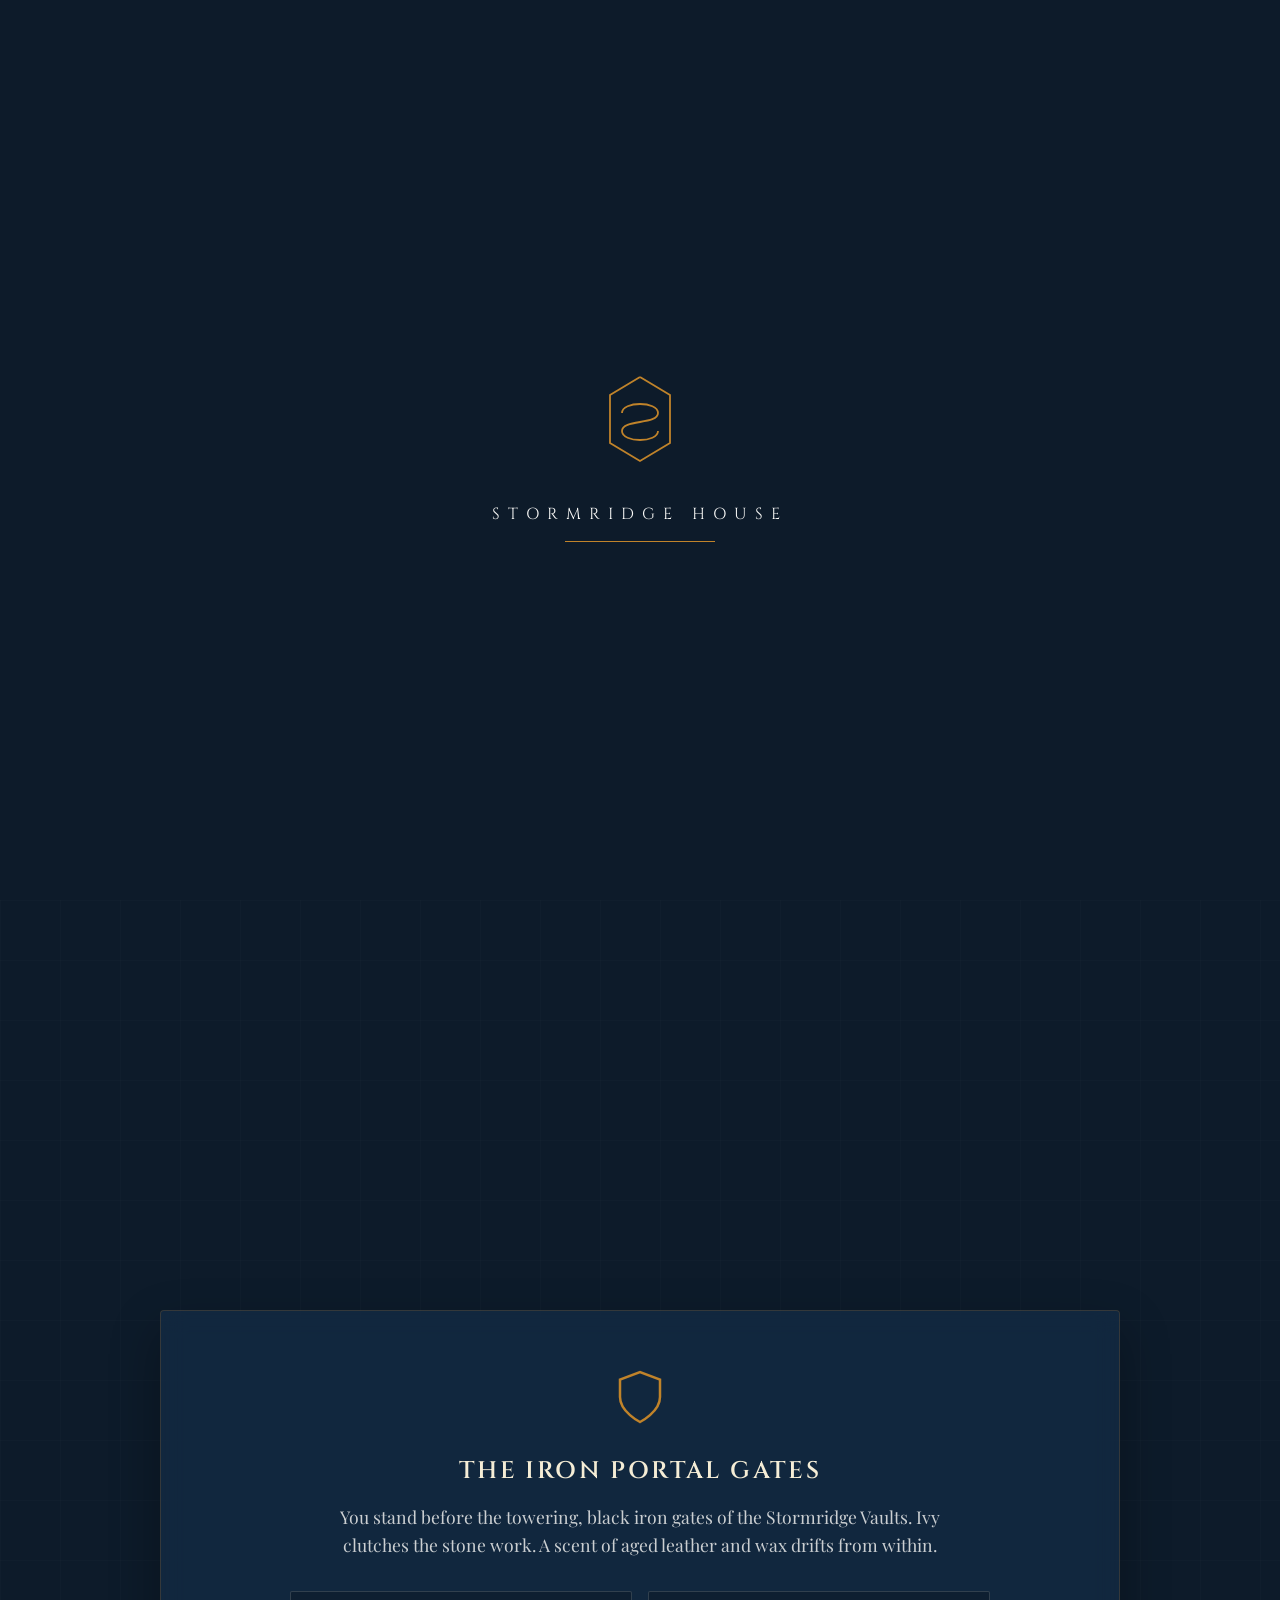
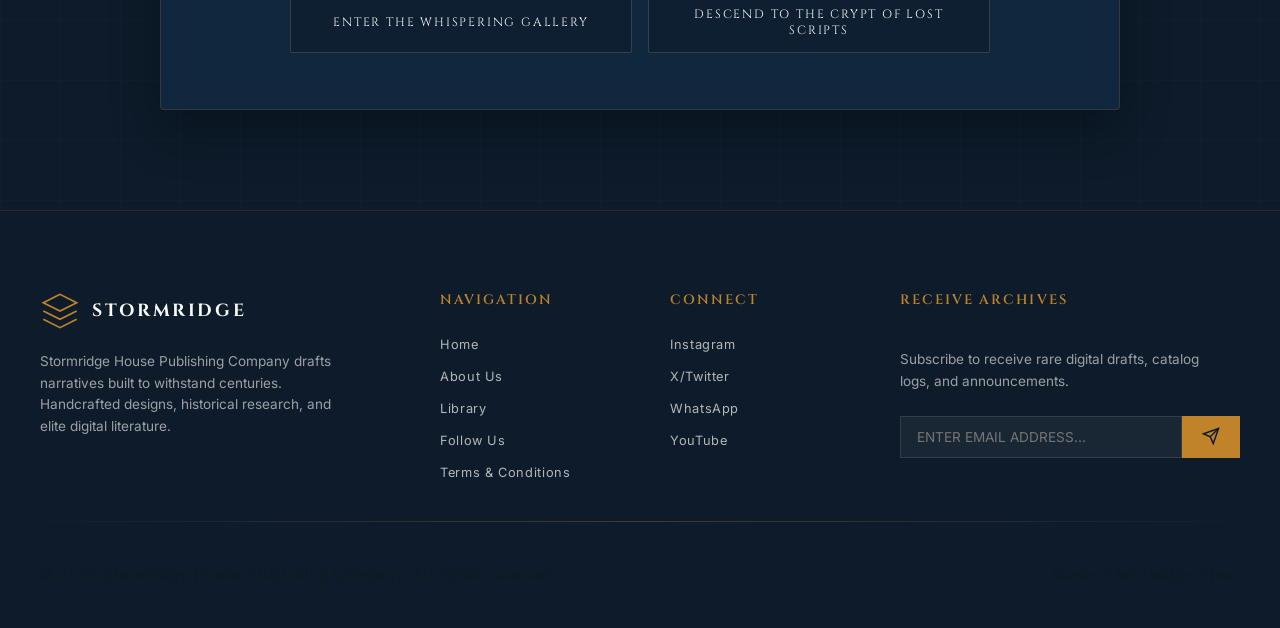
==== commit bb728304: "Update index.html" ====
--- a/index.html
+++ b/index.html
@@ -7,7 +7,7 @@
     <title>Stormridge House Publishing Company | Stories That Outlive Time</title>
     <!-- FAVICON: Replace href with your favicon image path -->
     <link rel="icon" href="images/favicon.png" type="image/png">
-    <link rel="stylesheet" href="css/style.css">
+    <link rel="stylesheet" href="style.css">
 </head>
 <body>
 
@@ -570,6 +570,6 @@
         </div>
     </footer>
 
-    <script src="js/main.js"></script>
+    <script src="main.js"></script>
 </body>
 </html>
--- a/style.css
+++ b/style.css
@@ -0,0 +1,1518 @@
+/* ==========================================================================
+   STORMRIDGE HOUSE PUBLISHING - GLOBAL DESIGN SYSTEM & STYLES
+   ========================================================================== */
+
+/* Google Fonts Import */
+@import url('https://fonts.googleapis.com/css2?family=Cinzel:wght@400;600;700;900&family=Inter:wght@300;400;500;600;700&family=Playfair+Display:ital,wght@0,400;0,600;0,700;1,400&display=swap');
+
+/* Color Variables */
+:root {
+    --color-primary: #0D1B2A;       /* Headings, Navbar, Footer, Overlays */
+    --color-secondary: #1B3A5C;     /* Secondary details, card hover overlays */
+    --color-accent: #C0832A;        /* Antique Gold - CTA, highlights, active, glows */
+    --color-bg: #F5EDD6;            /* Warm Parchment/Paper surface */
+    --color-white: #FAFAF8;         /* Off-white cards, text on dark backgrounds */
+    --color-text-dark: #121A21;     /* Primary readable text */
+    --color-text-muted: #536271;    /* Muted text */
+    --font-heading: 'Cinzel', serif;
+    --font-editorial: 'Playfair Display', serif;
+    --font-body: 'Inter', sans-serif;
+    --transition-smooth: all 0.4s cubic-bezier(0.25, 0.8, 0.25, 1);
+    --transition-slow: all 0.8s cubic-bezier(0.16, 1, 0.3, 1);
+}
+
+/* Base Styles */
+* {
+    box-sizing: border-box;
+    margin: 0;
+    padding: 0;
+}
+
+html {
+    scroll-behavior: smooth;
+    background-color: var(--color-bg);
+    color: var(--color-text-dark);
+    font-family: var(--font-body);
+    -webkit-font-smoothing: antialiased;
+    overflow-x: hidden;
+}
+
+body {
+    min-height: 100vh;
+    display: flex;
+    flex-direction: column;
+    position: relative;
+    background: var(--color-bg);
+}
+
+/* Custom Scrollbar */
+::-webkit-scrollbar {
+    width: 8px;
+}
+::-webkit-scrollbar-track {
+    background: var(--color-bg);
+}
+::-webkit-scrollbar-thumb {
+    background: var(--color-primary);
+    border: 2px solid var(--color-bg);
+    border-radius: 4px;
+}
+::-webkit-scrollbar-thumb:hover {
+    background: var(--color-accent);
+}
+
+/* Film Grain Overlay */
+.grain-overlay {
+    position: fixed;
+    top: 0;
+    left: 0;
+    width: 100%;
+    height: 100%;
+    z-index: 9999;
+    pointer-events: none;
+    opacity: 0.04;
+    background-image: url("data:image/svg+xml,%3Csvg viewBox='0 0 200 200' xmlns='http://www.w3.org/2000/svg'%3E%3Cfilter id='noiseFilter'%3E%3CfeTurbulence type='fractalNoise' baseFrequency='0.65' numOctaves='3' stitchTiles='stitch'/%3E%3C/filter%3E%3Crect width='100%25' height='100%25' filter='url(%23noiseFilter)'/%3E%3C/svg%3E");
+}
+
+/* Ambient Background Light (Parallax/Slow movement) */
+.ambient-glow {
+    position: fixed;
+    top: -50%;
+    left: -50%;
+    right: -50%;
+    bottom: -50%;
+    width: 200%;
+    height: 200%;
+    background: radial-gradient(circle, rgba(192,131,42,0.03) 0%, rgba(27,58,92,0.02) 40%, transparent 70%);
+    z-index: -1;
+    pointer-events: none;
+    animation: slowGlow 25s infinite linear;
+}
+
+@keyframes slowGlow {
+    0% { transform: rotate(0deg); }
+    100% { transform: rotate(360deg); }
+}
+
+/* Cursor Glow Effect */
+.cursor-glow {
+    position: fixed;
+    width: 400px;
+    height: 400px;
+    background: radial-gradient(circle, rgba(192, 131, 42, 0.07) 0%, rgba(27, 58, 92, 0.03) 50%, transparent 70%);
+    border-radius: 50%;
+    pointer-events: none;
+    transform: translate(-50%, -50%);
+    z-index: 9998;
+    mix-blend-mode: screen;
+    transition: transform 0.1s ease-out;
+    opacity: 0;
+}
+
+/* Cinematic Loading Screen */
+.loading-screen {
+    position: fixed;
+    top: 0;
+    left: 0;
+    width: 100%;
+    height: 100%;
+    background-color: var(--color-primary);
+    z-index: 10000;
+    display: flex;
+    justify-content: center;
+    align-items: center;
+    flex-direction: column;
+    transition: transform 1.2s cubic-bezier(0.85, 0, 0.15, 1);
+}
+
+.loader-monogram {
+    position: relative;
+    width: 120px;
+    height: 120px;
+    margin-bottom: 24px;
+    display: flex;
+    align-items: center;
+    justify-content: center;
+}
+
+.loader-monogram svg {
+    width: 100%;
+    height: 100%;
+    fill: none;
+    stroke: var(--color-accent);
+    stroke-width: 1.5;
+    stroke-dasharray: 400;
+    stroke-dashoffset: 400;
+    animation: drawMonogram 3s ease-in-out forwards;
+}
+
+.loader-text {
+    font-family: var(--font-heading);
+    color: var(--color-white);
+    letter-spacing: 0.4em;
+    font-size: 1rem;
+    text-transform: uppercase;
+    opacity: 0;
+    animation: fadeInLoaderText 1s ease forwards 1s;
+}
+
+.loader-bar {
+    width: 150px;
+    height: 1px;
+    background: rgba(250, 250, 248, 0.1);
+    margin-top: 16px;
+    position: relative;
+    overflow: hidden;
+}
+
+.loader-progress {
+    position: absolute;
+    top: 0;
+    left: 0;
+    height: 100%;
+    width: 0;
+    background: var(--color-accent);
+    animation: loadBar 2s cubic-bezier(0.1, 0.8, 0.3, 1) forwards;
+}
+
+@keyframes drawMonogram {
+    to { stroke-dashoffset: 0; }
+}
+@keyframes fadeInLoaderText {
+    to { opacity: 1; letter-spacing: 0.5em; }
+}
+@keyframes loadBar {
+    to { width: 100%; }
+}
+
+.loaded .loading-screen {
+    transform: translateY(-100%);
+}
+
+/* Typography & Layout Elements */
+h1, h2, h3, h4, h5, h6 {
+    font-family: var(--font-heading);
+    font-weight: 600;
+    letter-spacing: 0.1em;
+    text-transform: uppercase;
+}
+
+p {
+    font-family: var(--font-body);
+    font-size: 0.95rem;
+    line-height: 1.7;
+    color: var(--color-text-dark);
+}
+
+.editorial-serif {
+    font-family: var(--font-editorial);
+    font-style: italic;
+}
+
+.gold-accent {
+    color: var(--color-accent);
+}
+
+/* Buttons */
+.btn-luxury {
+    display: inline-flex;
+    align-items: center;
+    justify-content: center;
+    position: relative;
+    padding: 14px 32px;
+    font-family: var(--font-heading);
+    font-size: 0.8rem;
+    letter-spacing: 0.2em;
+    text-transform: uppercase;
+    color: var(--color-white);
+    background: transparent;
+    border: 1px solid var(--color-accent);
+    cursor: pointer;
+    overflow: hidden;
+    z-index: 1;
+    text-decoration: none;
+    transition: var(--transition-smooth);
+}
+
+.btn-luxury::before {
+    content: '';
+    position: absolute;
+    top: 0;
+    left: 0;
+    width: 0;
+    height: 100%;
+    background-color: var(--color-accent);
+    z-index: -1;
+    transition: var(--transition-smooth);
+}
+
+.btn-luxury:hover {
+    color: var(--color-primary);
+    box-shadow: 0 0 20px rgba(192, 131, 42, 0.4);
+    border-color: var(--color-accent);
+}
+
+.btn-luxury:hover::before {
+    width: 100%;
+}
+
+.btn-secondary {
+    display: inline-flex;
+    align-items: center;
+    justify-content: center;
+    padding: 12px 28px;
+    font-family: var(--font-heading);
+    font-size: 0.75rem;
+    letter-spacing: 0.15em;
+    text-transform: uppercase;
+    color: var(--color-primary);
+    background: transparent;
+    border: 1px solid var(--color-primary);
+    text-decoration: none;
+    cursor: pointer;
+    transition: var(--transition-smooth);
+}
+
+.btn-secondary:hover {
+    background: var(--color-primary);
+    color: var(--color-white);
+    box-shadow: 0 4px 15px rgba(13, 27, 42, 0.15);
+}
+
+/* Premium Navbar */
+.luxury-navbar {
+    position: fixed;
+    top: 0;
+    left: 0;
+    width: 100%;
+    z-index: 1000;
+    background: transparent;
+    border-bottom: 1px solid transparent;
+    transition: var(--transition-smooth);
+    padding: 24px 0;
+}
+
+.luxury-navbar.scrolled {
+    background: rgba(13, 27, 42, 0.95);
+    backdrop-filter: blur(10px);
+    border-bottom: 1px solid rgba(192, 131, 42, 0.2);
+    padding: 16px 0;
+}
+
+.nav-container {
+    max-width: 1400px;
+    margin: 0 auto;
+    display: flex;
+    justify-content: space-between;
+    align-items: center;
+    padding: 0 40px;
+}
+
+.nav-logo {
+    display: flex;
+    align-items: center;
+    gap: 12px;
+    text-decoration: none;
+}
+
+.nav-logo-icon {
+    width: 40px;
+    height: 40px;
+    stroke: var(--color-bg);
+    fill: none;
+    transition: var(--transition-smooth);
+}
+
+.scrolled .nav-logo-icon {
+    stroke: var(--color-accent);
+}
+
+/* Logo Image Placeholder */
+.nav-logo-img {
+    width: 40px;
+    height: 40px;
+    object-fit: contain;
+    border-radius: 2px;
+    transition: var(--transition-smooth);
+}
+
+.hero-logo-img {
+    width: 80px;
+    height: 80px;
+    object-fit: contain;
+    margin-bottom: 12px;
+    animation: floatLogo 6s ease-in-out infinite;
+}
+
+.nav-logo-text {
+    font-family: var(--font-heading);
+    font-weight: 700;
+    font-size: 1.1rem;
+    letter-spacing: 0.15em;
+    color: var(--color-bg);
+    transition: var(--transition-smooth);
+}
+
+.scrolled .nav-logo-text {
+    color: var(--color-white);
+}
+
+.nav-menu {
+    display: flex;
+    list-style: none;
+    gap: 32px;
+}
+
+.nav-link {
+    font-family: var(--font-heading);
+    font-size: 0.8rem;
+    letter-spacing: 0.15em;
+    text-transform: uppercase;
+    color: var(--color-bg);
+    text-decoration: none;
+    position: relative;
+    padding: 8px 0;
+    transition: var(--transition-smooth);
+}
+
+.scrolled .nav-link {
+    color: rgba(250, 250, 248, 0.8);
+}
+
+.scrolled .nav-link:hover {
+    color: var(--color-accent);
+}
+
+.nav-link::after {
+    content: '';
+    position: absolute;
+    bottom: 0;
+    left: 0;
+    width: 0;
+    height: 1px;
+    background-color: var(--color-accent);
+    transition: var(--transition-smooth);
+}
+
+.nav-link:hover::after,
+.nav-link.active::after {
+    width: 100%;
+}
+
+.nav-link.active {
+    color: var(--color-accent) !important;
+}
+
+/* Mobile Toggle */
+.nav-toggle {
+    display: none;
+    flex-direction: column;
+    gap: 6px;
+    background: none;
+    border: none;
+    cursor: pointer;
+}
+
+.nav-toggle span {
+    display: block;
+    width: 25px;
+    height: 2px;
+    background-color: var(--color-bg);
+    transition: var(--transition-smooth);
+}
+
+.scrolled .nav-toggle span {
+    background-color: var(--color-white);
+}
+
+/* Fullscreen Cinematic Hero */
+.hero-section {
+    position: relative;
+    height: 100vh;
+    width: 100%;
+    background-color: var(--color-primary);
+    display: flex;
+    align-items: center;
+    justify-content: center;
+    overflow: hidden;
+}
+
+.hero-overlay {
+    position: absolute;
+    top: 0;
+    left: 0;
+    width: 100%;
+    height: 100%;
+    background: linear-gradient(180deg, rgba(13, 27, 42, 0.4) 0%, rgba(13, 27, 42, 0.85) 100%);
+    z-index: 2;
+    pointer-events: none;
+}
+
+.hero-background-texture {
+    position: absolute;
+    top: 0;
+    left: 0;
+    width: 100%;
+    height: 100%;
+    background: radial-gradient(circle at center, transparent 30%, rgba(13,27,42,0.9) 100%);
+    z-index: 1;
+}
+
+.hero-canvas {
+    position: absolute;
+    top: 0;
+    left: 0;
+    width: 100%;
+    height: 100%;
+    z-index: 1;
+    pointer-events: none;
+}
+
+.hero-content {
+    position: relative;
+    z-index: 3;
+    text-align: center;
+    max-width: 900px;
+    padding: 0 20px;
+    color: var(--color-white);
+    display: flex;
+    flex-direction: column;
+    align-items: center;
+    gap: 24px;
+}
+
+.hero-logo-placeholder {
+    width: 80px;
+    height: 80px;
+    stroke: var(--color-accent);
+    stroke-width: 1;
+    fill: none;
+    margin-bottom: 12px;
+    animation: floatLogo 6s ease-in-out infinite;
+}
+
+@keyframes floatLogo {
+    0%, 100% { transform: translateY(0); }
+    50% { transform: translateY(-8px); }
+}
+
+.hero-title {
+    font-size: clamp(2rem, 5vw, 4.5rem);
+    font-weight: 700;
+    letter-spacing: 0.15em;
+    line-height: 1.2;
+    margin-bottom: 8px;
+    text-shadow: 0 4px 15px rgba(0, 0, 0, 0.4);
+    opacity: 0;
+    transform: translateY(30px);
+    animation: heroReveal 1.2s cubic-bezier(0.16, 1, 0.3, 1) forwards 1.2s;
+}
+
+.hero-subtitle {
+    font-family: var(--font-editorial);
+    font-size: clamp(1rem, 2.5vw, 1.6rem);
+    font-style: italic;
+    color: var(--color-bg);
+    margin-bottom: 24px;
+    opacity: 0;
+    transform: translateY(20px);
+    animation: heroReveal 1.2s cubic-bezier(0.16, 1, 0.3, 1) forwards 1.5s;
+}
+
+.hero-btn-container {
+    opacity: 0;
+    transform: translateY(15px);
+    animation: heroReveal 1.2s cubic-bezier(0.16, 1, 0.3, 1) forwards 1.8s;
+}
+
+@keyframes heroReveal {
+    to {
+        opacity: 1;
+        transform: translateY(0);
+    }
+}
+
+.hero-scroll-indicator {
+    position: absolute;
+    bottom: 40px;
+    left: 50%;
+    transform: translateX(-50%);
+    z-index: 3;
+    display: flex;
+    flex-direction: column;
+    align-items: center;
+    gap: 8px;
+    color: var(--color-bg);
+    font-family: var(--font-heading);
+    font-size: 0.65rem;
+    letter-spacing: 0.3em;
+    text-transform: uppercase;
+    opacity: 0;
+    animation: fadeIn 1.5s ease forwards 2.5s;
+}
+
+.scroll-indicator-line {
+    width: 1px;
+    height: 60px;
+    background: rgba(245, 237, 214, 0.2);
+    position: relative;
+    overflow: hidden;
+}
+
+.scroll-indicator-line::after {
+    content: '';
+    position: absolute;
+    top: 0;
+    left: 0;
+    width: 100%;
+    height: 20px;
+    background: var(--color-accent);
+    animation: scrollSlide 2s ease-in-out infinite;
+}
+
+@keyframes scrollSlide {
+    0% { top: -20px; }
+    100% { top: 60px; }
+}
+
+@keyframes fadeIn {
+    to { opacity: 1; }
+}
+
+/* Section Header Styles */
+.section-header {
+    text-align: center;
+    max-width: 700px;
+    margin: 0 auto 64px auto;
+    padding: 0 20px;
+}
+
+.section-subtitle {
+    font-family: var(--font-heading);
+    font-size: 0.75rem;
+    letter-spacing: 0.25em;
+    color: var(--color-accent);
+    text-transform: uppercase;
+    margin-bottom: 12px;
+    display: inline-block;
+}
+
+.section-title {
+    font-size: clamp(1.8rem, 3.5vw, 2.8rem);
+    color: var(--color-primary);
+    margin-bottom: 16px;
+    position: relative;
+    display: inline-block;
+    padding-bottom: 16px;
+}
+
+.section-title::after {
+    content: '';
+    position: absolute;
+    bottom: 0;
+    left: 50%;
+    transform: translateX(-50%);
+    width: 80px;
+    height: 1px;
+    background-color: var(--color-accent);
+}
+
+.section-description {
+    font-family: var(--font-editorial);
+    font-size: 1.1rem;
+    font-style: italic;
+    color: var(--color-text-muted);
+}
+
+/* Labyrinth Explorer (Maze Section) */
+.labyrinth-section {
+    padding: 100px 0;
+    background-color: var(--color-primary);
+    color: var(--color-white);
+    position: relative;
+    overflow: hidden;
+}
+
+.labyrinth-section .section-title {
+    color: var(--color-white);
+}
+
+.labyrinth-grid-overlay {
+    position: absolute;
+    top: 0;
+    left: 0;
+    width: 100%;
+    height: 100%;
+    background-image: linear-gradient(rgba(255,255,255,0.01) 1px, transparent 1px),
+                      linear-gradient(90deg, rgba(255,255,255,0.01) 1px, transparent 1px);
+    background-size: 60px 60px;
+    pointer-events: none;
+    z-index: 1;
+}
+
+.labyrinth-container {
+    max-width: 1000px;
+    margin: 0 auto;
+    position: relative;
+    z-index: 2;
+    padding: 0 20px;
+}
+
+.labyrinth-card {
+    background: rgba(27, 58, 92, 0.4);
+    border: 1px solid rgba(192, 131, 42, 0.2);
+    border-radius: 4px;
+    backdrop-filter: blur(12px);
+    padding: 40px;
+    text-align: center;
+    box-shadow: 0 20px 50px rgba(0, 0, 0, 0.3);
+    min-height: 400px;
+    display: flex;
+    flex-direction: column;
+    justify-content: center;
+    align-items: center;
+    transition: var(--transition-smooth);
+}
+
+.labyrinth-card:hover {
+    border-color: rgba(192, 131, 42, 0.5);
+    box-shadow: 0 20px 60px rgba(192, 131, 42, 0.08);
+}
+
+.labyrinth-icon {
+    width: 60px;
+    height: 60px;
+    stroke: var(--color-accent);
+    fill: none;
+    margin-bottom: 24px;
+}
+
+.labyrinth-room-title {
+    font-size: 1.5rem;
+    margin-bottom: 16px;
+    letter-spacing: 0.1em;
+    color: var(--color-bg);
+}
+
+.labyrinth-room-desc {
+    max-width: 600px;
+    margin-bottom: 32px;
+    color: rgba(250, 250, 248, 0.8);
+    font-family: var(--font-editorial);
+    font-size: 1.1rem;
+    line-height: 1.6;
+}
+
+.labyrinth-options {
+    display: grid;
+    grid-template-columns: repeat(auto-fit, minmax(200px, 1fr));
+    gap: 16px;
+    width: 100%;
+    max-width: 700px;
+}
+
+.labyrinth-btn {
+    padding: 14px;
+    background: rgba(13, 27, 42, 0.6);
+    border: 1px solid rgba(250, 250, 248, 0.15);
+    color: var(--color-white);
+    font-family: var(--font-heading);
+    font-size: 0.75rem;
+    letter-spacing: 0.15em;
+    cursor: pointer;
+    text-transform: uppercase;
+    transition: var(--transition-smooth);
+    border-radius: 2px;
+}
+
+.labyrinth-btn:hover {
+    border-color: var(--color-accent);
+    background: var(--color-accent);
+    color: var(--color-primary);
+    box-shadow: 0 0 15px rgba(192, 131, 42, 0.3);
+}
+
+/* Digital Library Showcase (Homepage Book Grid) */
+.library-section {
+    padding: 100px 0;
+    background-color: var(--color-bg);
+    position: relative;
+}
+
+/* Real-Time Glassmorphic Search UI */
+.search-container {
+    max-width: 600px;
+    margin: -30px auto 60px auto;
+    position: relative;
+    z-index: 10;
+    padding: 0 20px;
+}
+
+.search-box {
+    display: flex;
+    background: rgba(250, 250, 248, 0.8);
+    backdrop-filter: blur(12px);
+    border: 1px solid rgba(13, 27, 42, 0.1);
+    padding: 8px 16px;
+    border-radius: 4px;
+    align-items: center;
+    box-shadow: 0 10px 30px rgba(13, 27, 42, 0.05);
+    transition: var(--transition-smooth);
+}
+
+.search-box:focus-within {
+    border-color: var(--color-accent);
+    box-shadow: 0 10px 30px rgba(192, 131, 42, 0.15);
+}
+
+.search-icon {
+    width: 20px;
+    height: 20px;
+    stroke: var(--color-primary);
+    fill: none;
+    margin-right: 12px;
+}
+
+.search-input {
+    width: 100%;
+    border: none;
+    background: transparent;
+    padding: 12px 0;
+    font-family: var(--font-body);
+    font-size: 1rem;
+    color: var(--color-primary);
+    outline: none;
+}
+
+.search-input::placeholder {
+    color: rgba(13, 27, 42, 0.4);
+    font-family: var(--font-heading);
+    letter-spacing: 0.1em;
+    font-size: 0.85rem;
+}
+
+/* Grid Layout */
+.books-grid {
+    max-width: 1400px;
+    margin: 0 auto;
+    display: grid;
+    grid-template-columns: repeat(auto-fill, minmax(280px, 1fr));
+    gap: 40px;
+    padding: 0 40px;
+}
+
+/* Book Card Design (Handcrafted, Premium look) */
+.book-card {
+    background-color: var(--color-white);
+    border: 1px solid rgba(13, 27, 42, 0.06);
+    border-radius: 4px;
+    overflow: hidden;
+    display: flex;
+    flex-direction: column;
+    box-shadow: 0 10px 30px rgba(13, 27, 42, 0.04);
+    transition: var(--transition-slow);
+    position: relative;
+    opacity: 0;
+    transform: translateY(40px);
+}
+
+.book-card.revealed {
+    opacity: 1;
+    transform: translateY(0);
+}
+
+.book-card:hover {
+    transform: translateY(-10px);
+    box-shadow: 0 20px 40px rgba(13, 27, 42, 0.12), 0 0 30px rgba(192, 131, 42, 0.15);
+    border-color: rgba(192, 131, 42, 0.3);
+}
+
+/* Cover Wrapper with Luxury 3D Depth */
+.book-cover-wrap {
+    height: 380px;
+    background-color: var(--color-primary);
+    position: relative;
+    overflow: hidden;
+    display: flex;
+    align-items: center;
+    justify-content: center;
+    perspective: 1000px;
+}
+
+.book-cover-image {
+    width: 220px;
+    height: 320px;
+    position: relative;
+    overflow: hidden;
+    box-shadow: 0 15px 35px rgba(0, 0, 0, 0.4);
+    transition: var(--transition-slow);
+    transform-style: preserve-3d;
+    transform: rotateY(-10deg);
+}
+
+/* Real book cover image overlay (shows on top of SVG fallback) */
+.cover-img {
+    position: absolute;
+    top: 0;
+    left: 0;
+    width: 100%;
+    height: 100%;
+    object-fit: cover;
+    z-index: 2;
+}
+
+.book-card:hover .book-cover-image {
+    transform: rotateY(-18deg) scale(1.05) translateZ(10px);
+    box-shadow: -10px 20px 40px rgba(0, 0, 0, 0.5);
+}
+
+/* Inner SVG-based covers styling (Leather textures, gold lines) */
+.svg-cover {
+    width: 100%;
+    height: 100%;
+    background-color: var(--color-primary);
+    border: 2px solid var(--color-accent);
+    display: flex;
+    flex-direction: column;
+    justify-content: space-between;
+    padding: 24px;
+    box-sizing: border-box;
+    position: relative;
+}
+
+.svg-cover-title {
+    font-family: var(--font-heading);
+    font-size: 0.95rem;
+    color: var(--color-accent);
+    text-align: center;
+    margin-top: 10px;
+    line-height: 1.4;
+    text-transform: uppercase;
+    font-weight: 700;
+}
+
+.svg-cover-spine {
+    position: absolute;
+    top: 0;
+    left: 0;
+    width: 12px;
+    height: 100%;
+    background: linear-gradient(90deg, rgba(0,0,0,0.4) 0%, rgba(255,255,255,0.05) 50%, rgba(0,0,0,0.5) 100%);
+    border-right: 1px solid rgba(192, 131, 42, 0.3);
+}
+
+.svg-cover-pattern {
+    align-self: center;
+    width: 70px;
+    height: 70px;
+    stroke: var(--color-accent);
+    stroke-width: 1;
+    fill: none;
+    opacity: 0.85;
+}
+
+.svg-cover-author {
+    font-family: var(--font-editorial);
+    font-size: 0.75rem;
+    font-style: italic;
+    color: var(--color-bg);
+    text-align: center;
+    margin-bottom: 10px;
+}
+
+/* Card Details */
+.book-details {
+    padding: 28px;
+    display: flex;
+    flex-direction: column;
+    flex-grow: 1;
+    background-color: var(--color-white);
+}
+
+.book-card-author {
+    font-family: var(--font-heading);
+    font-size: 0.7rem;
+    letter-spacing: 0.15em;
+    color: var(--color-accent);
+    text-transform: uppercase;
+    margin-bottom: 8px;
+}
+
+.book-card-title {
+    font-size: 1.15rem;
+    color: var(--color-primary);
+    margin-bottom: 12px;
+    line-height: 1.4;
+}
+
+.book-card-desc {
+    font-size: 0.85rem;
+    line-height: 1.6;
+    color: var(--color-text-muted);
+    margin-bottom: 24px;
+    flex-grow: 1;
+}
+
+.book-card-actions {
+    display: flex;
+    gap: 12px;
+}
+
+.book-card-actions .btn-luxury,
+.book-card-actions .btn-secondary {
+    flex: 1;
+    padding: 10px 0;
+    font-size: 0.65rem;
+    letter-spacing: 0.1em;
+}
+
+/* About Editorial Page Layout */
+.editorial-hero {
+    background-color: var(--color-primary);
+    color: var(--color-white);
+    padding: 180px 0 100px 0;
+    text-align: center;
+    position: relative;
+}
+
+.editorial-container {
+    max-width: 1100px;
+    margin: 0 auto;
+    padding: 80px 20px;
+}
+
+.editorial-row {
+    display: flex;
+    gap: 80px;
+    align-items: center;
+    margin-bottom: 120px;
+}
+
+.editorial-row.reverse {
+    flex-direction: row-reverse;
+}
+
+.editorial-image-wrap {
+    flex: 1;
+    position: relative;
+}
+
+.editorial-image-placeholder {
+    width: 100%;
+    aspect-ratio: 4/5;
+    background-color: var(--color-primary);
+    border: 1px solid rgba(192,131,42,0.3);
+    padding: 16px;
+    box-shadow: 0 20px 45px rgba(0,0,0,0.08);
+    display: flex;
+    align-items: center;
+    justify-content: center;
+    position: relative;
+    overflow: hidden;
+}
+
+.editorial-image-placeholder::after {
+    content: '';
+    position: absolute;
+    top: 24px;
+    left: 24px;
+    right: 24px;
+    bottom: 24px;
+    border: 1px dashed rgba(192, 131, 42, 0.2);
+}
+
+.editorial-image-placeholder svg {
+    width: 80px;
+    height: 80px;
+    stroke: var(--color-accent);
+    stroke-width: 0.75;
+    fill: none;
+}
+
+.editorial-text-wrap {
+    flex: 1.2;
+}
+
+.editorial-label {
+    font-family: var(--font-heading);
+    font-size: 0.75rem;
+    letter-spacing: 0.2em;
+    color: var(--color-accent);
+    text-transform: uppercase;
+    margin-bottom: 16px;
+    display: block;
+}
+
+.editorial-title {
+    font-size: 2.2rem;
+    color: var(--color-primary);
+    margin-bottom: 24px;
+    line-height: 1.3;
+}
+
+.editorial-desc {
+    font-family: var(--font-editorial);
+    font-size: 1.15rem;
+    line-height: 1.8;
+    color: var(--color-text-dark);
+    margin-bottom: 20px;
+}
+
+/* Timeline Layout */
+.timeline-section {
+    padding: 100px 0;
+    background-color: var(--color-white);
+    border-top: 1px solid rgba(13, 27, 42, 0.05);
+    border-bottom: 1px solid rgba(13, 27, 42, 0.05);
+}
+
+.timeline-container {
+    max-width: 900px;
+    margin: 0 auto;
+    position: relative;
+    padding: 40px 20px;
+}
+
+.timeline-line {
+    position: absolute;
+    top: 0;
+    left: 50%;
+    transform: translateX(-50%);
+    width: 1px;
+    height: 100%;
+    background-color: rgba(192, 131, 42, 0.3);
+}
+
+.timeline-item {
+    display: flex;
+    justify-content: flex-end;
+    width: 50%;
+    padding: 0 40px 60px 0;
+    position: relative;
+    box-sizing: border-box;
+}
+
+.timeline-item.right {
+    align-self: flex-end;
+    justify-content: flex-start;
+    padding: 0 0 60px 40px;
+    margin-left: 50%;
+}
+
+.timeline-dot {
+    position: absolute;
+    top: 6px;
+    right: -6px;
+    width: 12px;
+    height: 12px;
+    background-color: var(--color-accent);
+    border-radius: 50%;
+    box-shadow: 0 0 10px var(--color-accent);
+}
+
+.timeline-item.right .timeline-dot {
+    left: -6px;
+    right: auto;
+}
+
+.timeline-content {
+    background-color: var(--color-bg);
+    border: 1px solid rgba(192, 131, 42, 0.15);
+    padding: 30px;
+    border-radius: 4px;
+    box-shadow: 0 10px 30px rgba(0,0,0,0.02);
+}
+
+.timeline-year {
+    font-family: var(--font-heading);
+    font-size: 1.3rem;
+    font-weight: 700;
+    color: var(--color-accent);
+    margin-bottom: 12px;
+}
+
+.timeline-title {
+    font-size: 1rem;
+    color: var(--color-primary);
+    margin-bottom: 8px;
+}
+
+/* Follow Social Grid */
+.follow-section {
+    padding: 180px 0 100px 0;
+    min-height: calc(100vh - 350px);
+}
+
+.socials-grid {
+    max-width: 1200px;
+    margin: 60px auto 0 auto;
+    display: grid;
+    grid-template-columns: repeat(auto-fit, minmax(200px, 1fr));
+    gap: 30px;
+    padding: 0 40px;
+}
+
+.social-card {
+    background: var(--color-white);
+    border: 1px solid rgba(13, 27, 42, 0.06);
+    border-radius: 4px;
+    padding: 40px 24px;
+    text-align: center;
+    text-decoration: none;
+    color: var(--color-primary);
+    display: flex;
+    flex-direction: column;
+    align-items: center;
+    box-shadow: 0 10px 30px rgba(13, 27, 42, 0.04);
+    transition: var(--transition-smooth);
+}
+
+.social-card:hover {
+    transform: translateY(-8px);
+    border-color: var(--color-accent);
+    box-shadow: 0 15px 35px rgba(192, 131, 42, 0.15);
+}
+
+.social-icon-wrap {
+    width: 64px;
+    height: 64px;
+    border-radius: 50%;
+    background-color: var(--color-bg);
+    display: flex;
+    align-items: center;
+    justify-content: center;
+    margin-bottom: 20px;
+    transition: var(--transition-smooth);
+}
+
+.social-card:hover .social-icon-wrap {
+    background-color: var(--color-primary);
+    box-shadow: 0 0 15px rgba(192, 131, 42, 0.2);
+}
+
+.social-icon {
+    width: 28px;
+    height: 28px;
+    stroke: var(--color-primary);
+    fill: none;
+    transition: var(--transition-smooth);
+}
+
+.social-card:hover .social-icon {
+    stroke: var(--color-accent);
+}
+
+.social-name {
+    font-family: var(--font-heading);
+    font-size: 0.9rem;
+    font-weight: 600;
+    letter-spacing: 0.1em;
+    margin-bottom: 8px;
+}
+
+.social-handle {
+    font-size: 0.8rem;
+    color: var(--color-text-muted);
+}
+
+/* Legal Page Terms */
+.legal-section {
+    padding: 180px 0 100px 0;
+}
+
+.legal-container {
+    max-width: 800px;
+    margin: 0 auto;
+    background-color: var(--color-white);
+    border: 1px solid rgba(13, 27, 42, 0.08);
+    border-radius: 4px;
+    padding: 60px 80px;
+    box-shadow: 0 15px 40px rgba(13,27,42,0.03);
+}
+
+.legal-header {
+    border-bottom: 1px solid rgba(192,131,42,0.2);
+    padding-bottom: 30px;
+    margin-bottom: 40px;
+    text-align: center;
+}
+
+.legal-date {
+    font-family: var(--font-heading);
+    font-size: 0.75rem;
+    color: var(--color-accent);
+    letter-spacing: 0.15em;
+    margin-top: 10px;
+}
+
+.legal-block {
+    margin-bottom: 40px;
+}
+
+.legal-block h3 {
+    font-size: 1.1rem;
+    color: var(--color-primary);
+    margin-bottom: 16px;
+    letter-spacing: 0.05em;
+}
+
+.legal-block p {
+    font-size: 0.9rem;
+    color: var(--color-text-dark);
+    margin-bottom: 12px;
+}
+
+.legal-accent-box {
+    border-left: 2px solid var(--color-accent);
+    background-color: var(--color-bg);
+    padding: 24px 32px;
+    margin: 32px 0;
+    font-family: var(--font-editorial);
+    font-size: 1.05rem;
+    font-style: italic;
+    color: var(--color-primary);
+    line-height: 1.6;
+}
+
+/* Luxury Footer */
+.luxury-footer {
+    background-color: var(--color-primary);
+    color: var(--color-white);
+    padding: 80px 0 40px 0;
+    margin-top: auto;
+    position: relative;
+    border-top: 1px solid rgba(192, 131, 42, 0.15);
+}
+
+.footer-container {
+    max-width: 1400px;
+    margin: 0 auto;
+    padding: 0 40px;
+    display: grid;
+    grid-template-columns: 2fr 1fr 1fr 2fr;
+    gap: 60px;
+}
+
+.footer-brand {
+    display: flex;
+    flex-direction: column;
+    gap: 20px;
+}
+
+.footer-logo {
+    display: flex;
+    align-items: center;
+    gap: 12px;
+    text-decoration: none;
+}
+
+.footer-logo-text {
+    font-family: var(--font-heading);
+    font-size: 1.1rem;
+    color: var(--color-white);
+    letter-spacing: 0.15em;
+    font-weight: 700;
+}
+
+.footer-desc {
+    color: rgba(250, 250, 248, 0.6);
+    font-size: 0.85rem;
+    line-height: 1.6;
+    max-width: 320px;
+}
+
+.footer-title {
+    font-size: 0.85rem;
+    color: var(--color-accent);
+    margin-bottom: 24px;
+    letter-spacing: 0.15em;
+}
+
+.footer-links {
+    list-style: none;
+    display: flex;
+    flex-direction: column;
+    gap: 12px;
+}
+
+.footer-link {
+    color: rgba(250, 250, 248, 0.7);
+    text-decoration: none;
+    font-size: 0.8rem;
+    letter-spacing: 0.05em;
+    transition: var(--transition-smooth);
+}
+
+.footer-link:hover {
+    color: var(--color-accent);
+    padding-left: 4px;
+}
+
+.footer-newsletter {
+    display: flex;
+    flex-direction: column;
+    gap: 16px;
+}
+
+.newsletter-form {
+    display: flex;
+    width: 100%;
+}
+
+.newsletter-input {
+    flex: 1;
+    background: rgba(250, 250, 248, 0.05);
+    border: 1px solid rgba(250, 250, 248, 0.1);
+    padding: 12px 16px;
+    color: var(--color-white);
+    font-family: var(--font-body);
+    font-size: 0.85rem;
+    outline: none;
+    transition: var(--transition-smooth);
+}
+
+.newsletter-input:focus {
+    border-color: var(--color-accent);
+    background: rgba(250, 250, 248, 0.08);
+}
+
+.newsletter-btn {
+    background: var(--color-accent);
+    border: none;
+    color: var(--color-primary);
+    padding: 0 20px;
+    cursor: pointer;
+    transition: var(--transition-smooth);
+}
+
+.newsletter-btn:hover {
+    background: var(--color-white);
+    color: var(--color-primary);
+}
+
+.footer-divider-container {
+    width: 100%;
+    padding: 40px 0;
+    display: flex;
+    align-items: center;
+    justify-content: center;
+}
+
+.footer-divider {
+    width: 100%;
+    height: 1px;
+    background: linear-gradient(90deg, transparent 0%, rgba(192, 131, 42, 0.3) 50%, transparent 100%);
+}
+
+.footer-bottom {
+    max-width: 1400px;
+    margin: 0 auto;
+    padding: 0 40px;
+    display: flex;
+    justify-content: space-between;
+    align-items: center;
+    color: rgba(250, 250, 248, 0.4);
+    font-size: 0.75rem;
+    letter-spacing: 0.05em;
+}
+
+/* SPA Page Section Routing */
+.page-section {
+    display: none;
+}
+
+.page-section.active {
+    display: block;
+    animation: pageReveal 0.5s ease forwards;
+}
+
+@keyframes pageReveal {
+    from { opacity: 0; transform: translateY(15px); }
+    to { opacity: 1; transform: translateY(0); }
+}
+
+/* Animations Trigger Classes */
+.fade-reveal {
+    opacity: 0;
+    transform: translateY(30px);
+    transition: opacity 0.8s ease, transform 0.8s ease;
+}
+
+.fade-reveal.active {
+    opacity: 1;
+    transform: translateY(0);
+}
+
+/* Responsiveness adjustments */
+@media (max-width: 1024px) {
+    .footer-container {
+        grid-template-columns: 1fr 1fr;
+        gap: 40px;
+    }
+    .editorial-row {
+        flex-direction: column !important;
+        gap: 40px;
+    }
+}
+
+@media (max-width: 768px) {
+    .nav-menu {
+        display: none;
+        flex-direction: column;
+        position: absolute;
+        top: 100%;
+        left: 0;
+        width: 100%;
+        background-color: var(--color-primary);
+        padding: 40px;
+        gap: 24px;
+        box-shadow: 0 10px 30px rgba(0,0,0,0.2);
+        border-bottom: 1px solid rgba(192,131,42,0.15);
+    }
+    .nav-menu.active {
+        display: flex;
+    }
+    .nav-toggle {
+        display: flex;
+    }
+    .nav-toggle.active span:nth-child(1) {
+        transform: translateY(8px) rotate(45deg);
+    }
+    .nav-toggle.active span:nth-child(2) {
+        opacity: 0;
+    }
+    .nav-toggle.active span:nth-child(3) {
+        transform: translateY(-8px) rotate(-45deg);
+    }
+    .timeline-line {
+        left: 20px;
+    }
+    .timeline-item {
+        width: 100%;
+        padding: 0 0 40px 40px !important;
+        margin-left: 0 !important;
+    }
+    .timeline-dot {
+        left: 14px !important;
+        right: auto !important;
+    }
+    .legal-container {
+        padding: 40px 30px;
+    }
+    .footer-container {
+        grid-template-columns: 1fr;
+        gap: 40px;
+    }
+    .footer-bottom {
+        flex-direction: column;
+        gap: 16px;
+        text-align: center;
+    }
+    .books-grid {
+        grid-template-columns: repeat(auto-fill, minmax(240px, 1fr));
+        padding: 0 20px;
+    }
+    .nav-container {
+        padding: 0 24px;
+    }
+}
